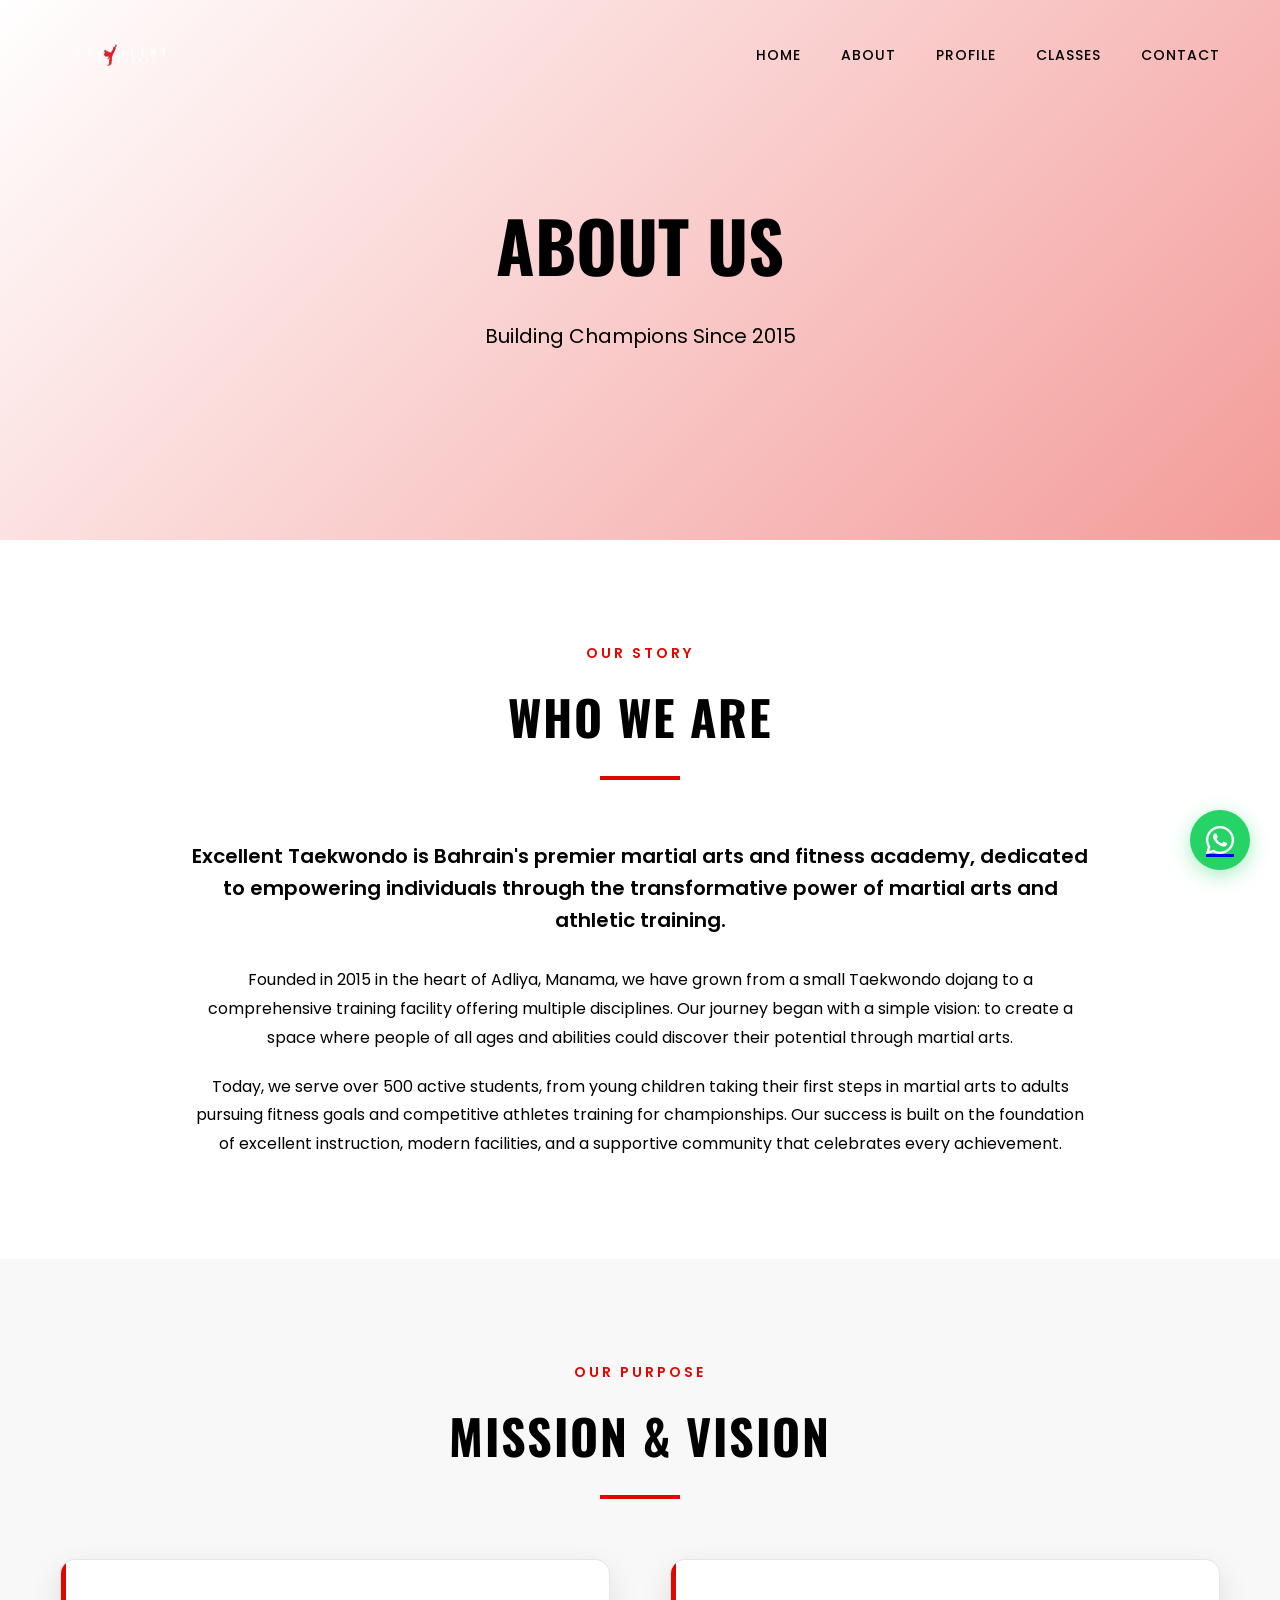
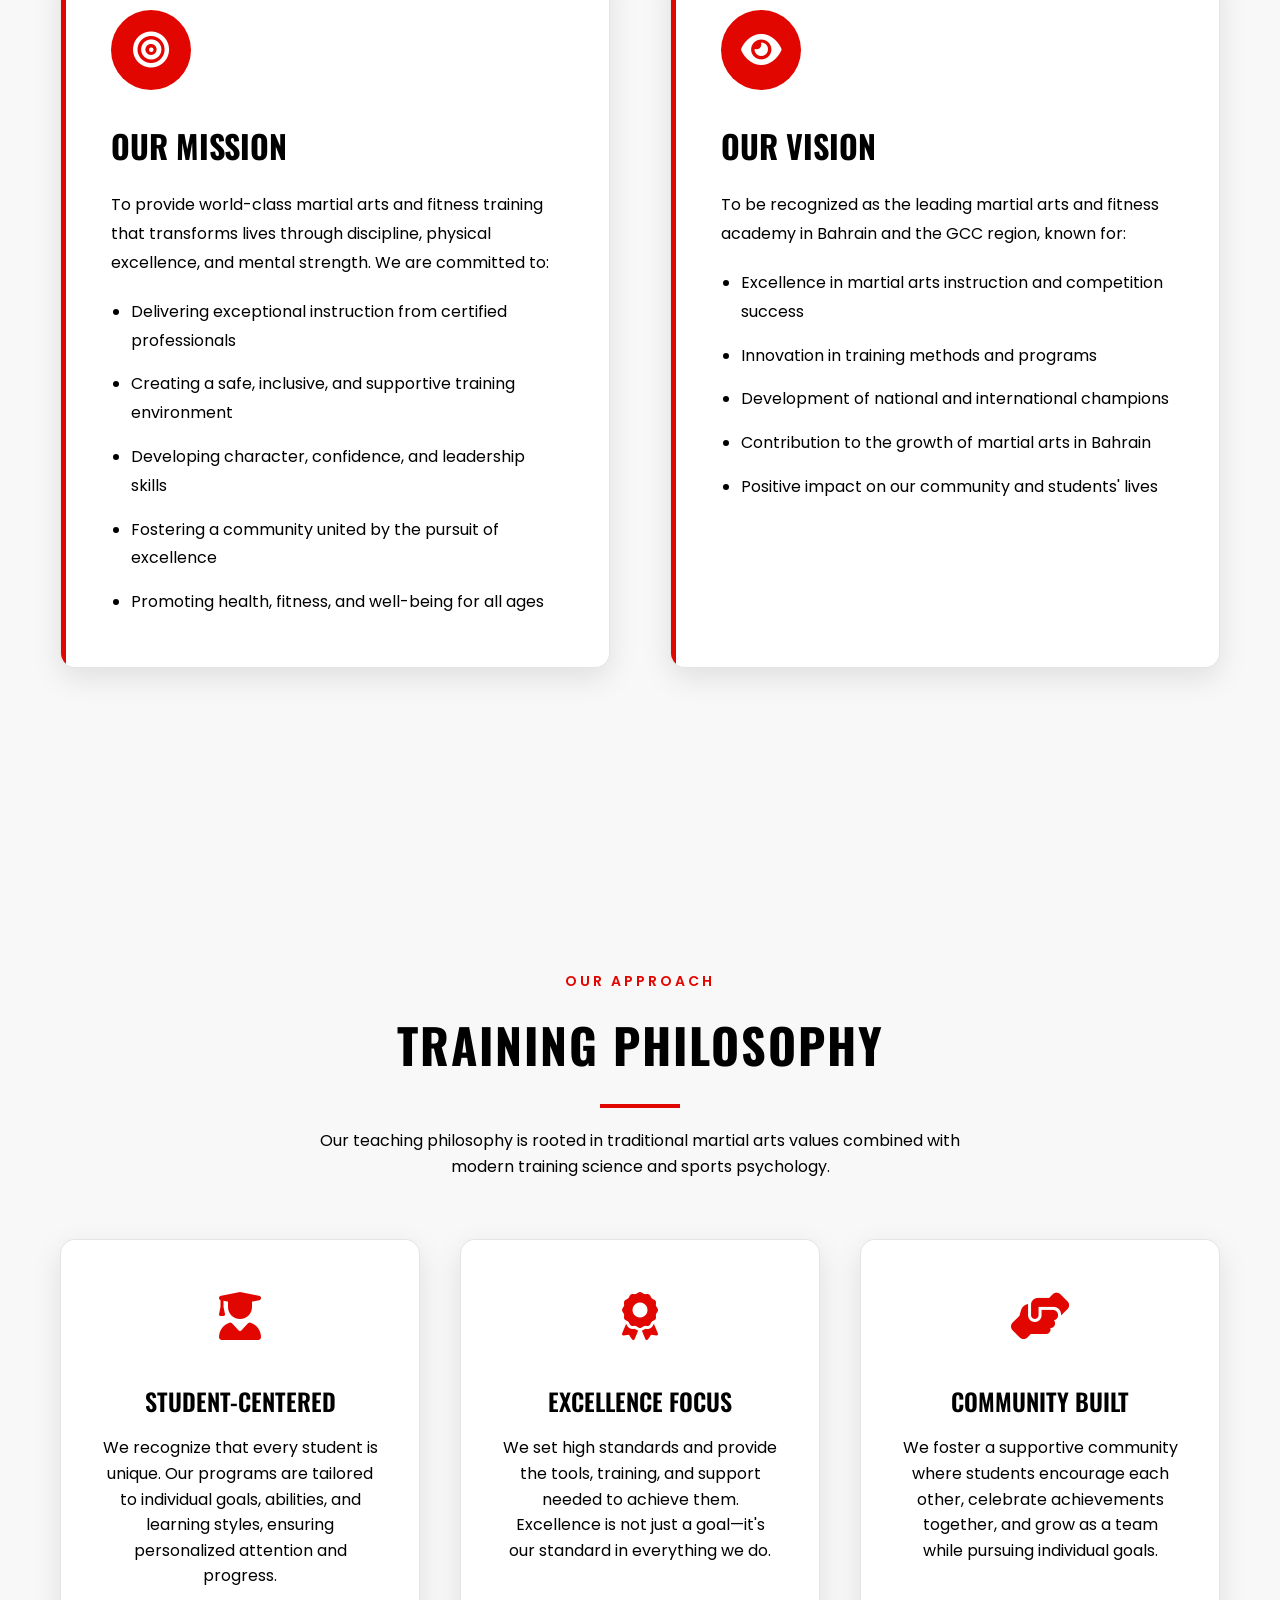
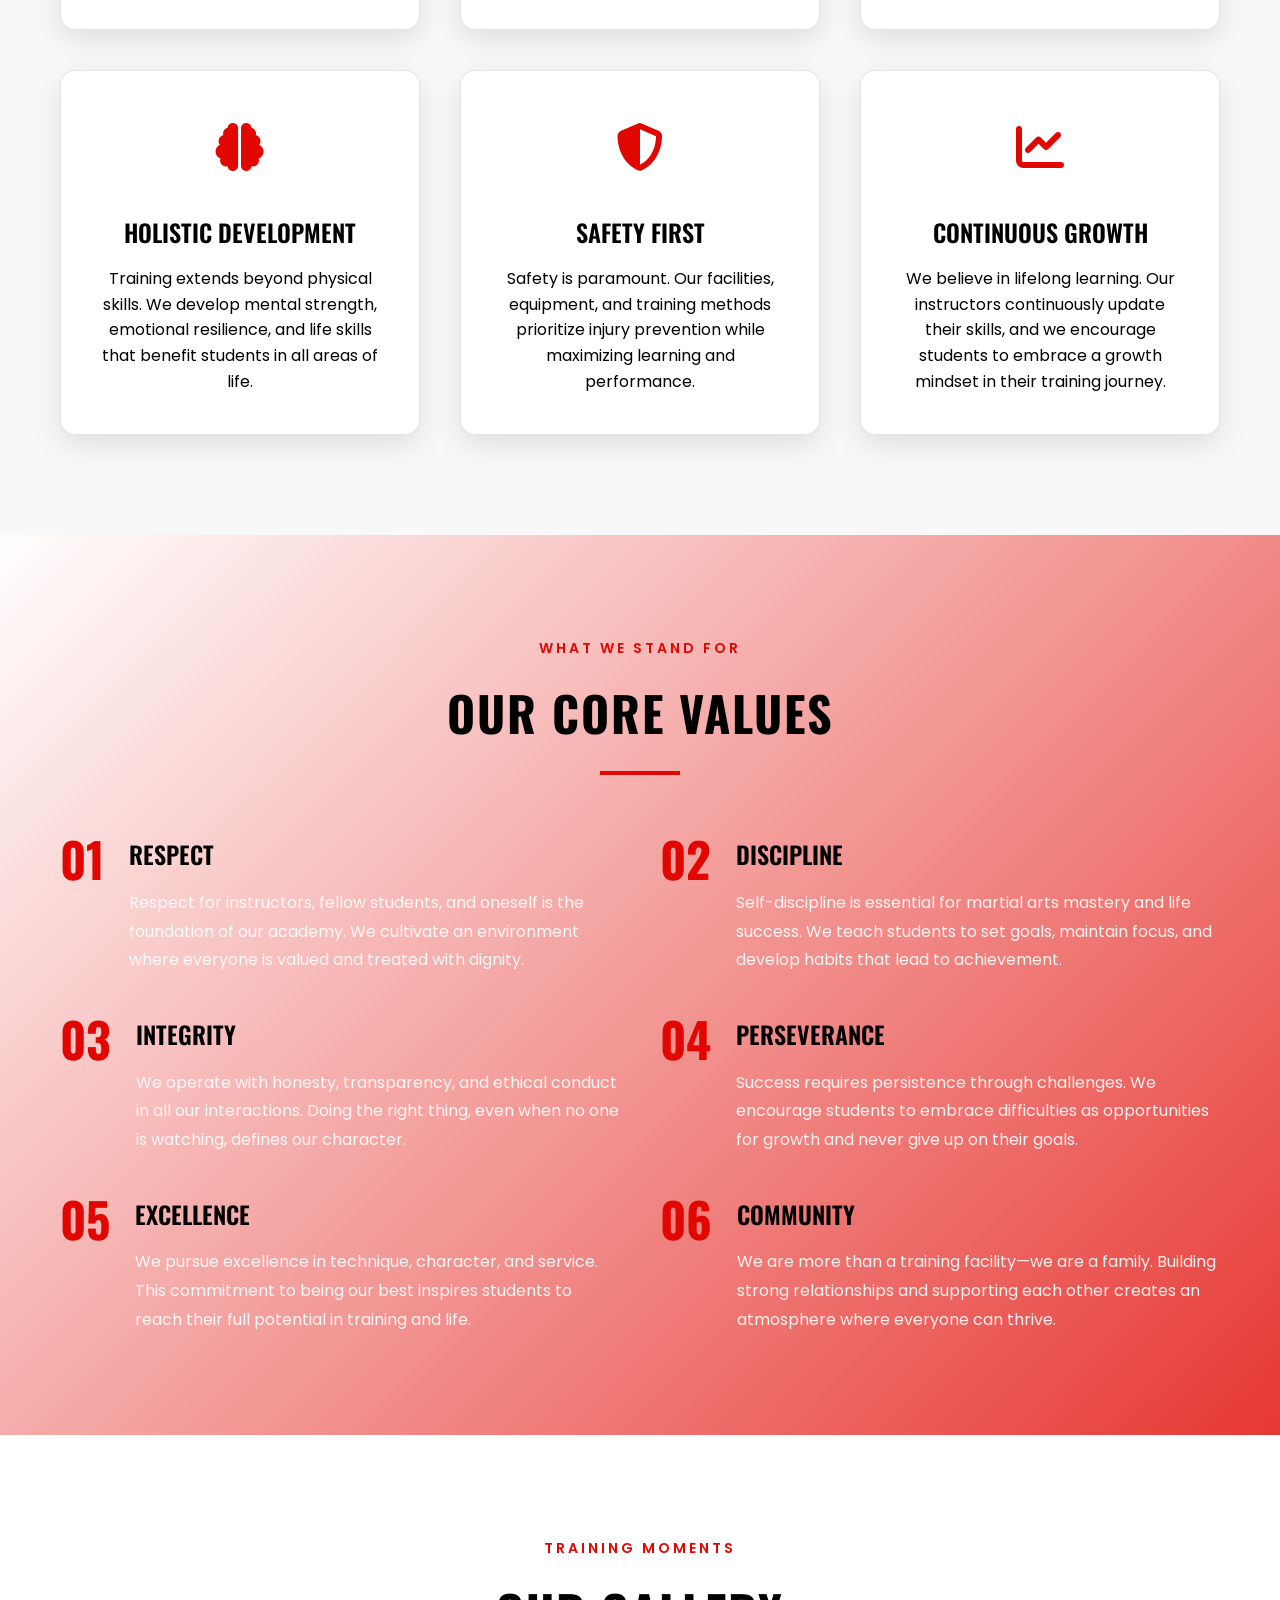
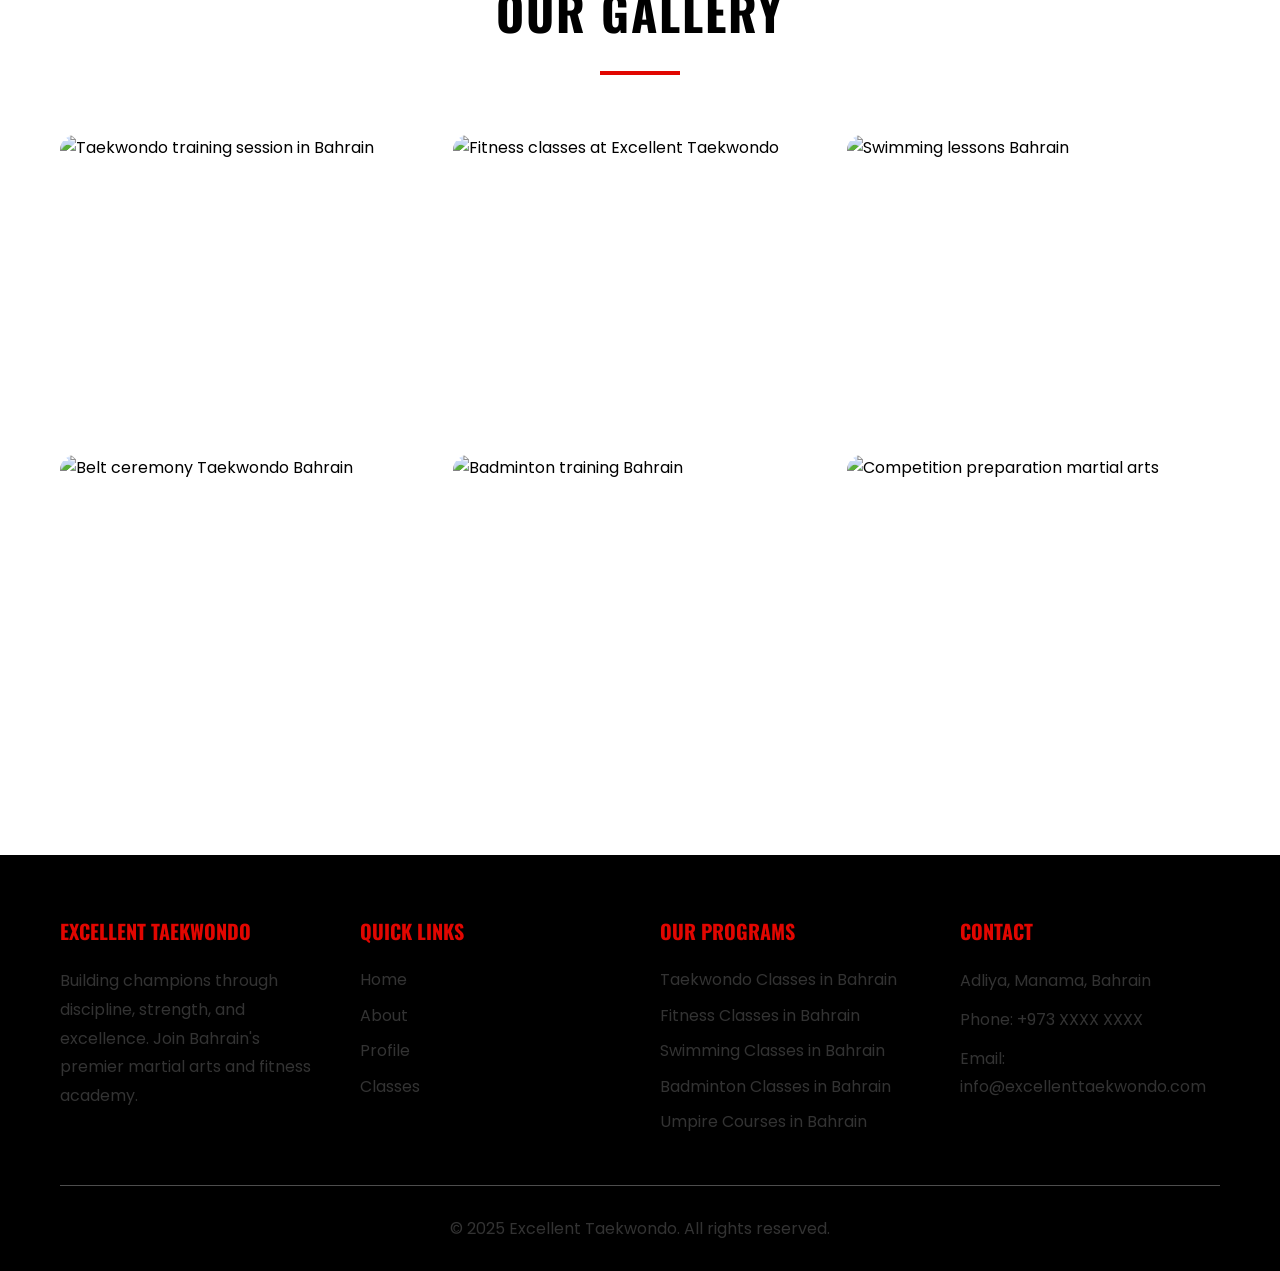
==== about.html @ e2d75761 "first commit" ====
<!DOCTYPE html>
<html lang="en">
<head>
    <meta charset="UTF-8">
    <meta name="viewport" content="width=device-width, initial-scale=1.0">
    <meta name="description" content="Learn about Excellent Taekwondo - Bahrain's premier martial arts academy. Discover our mission, vision, and commitment to excellence in Adliya, Manama.">
    <meta name="keywords" content="Martial arts academy Bahrain, Taekwondo school Manama, fitness center Adliya, about us">
    
    <!-- Open Graph Meta Tags -->
    <meta property="og:title" content="About Us - Excellent Taekwondo Bahrain">
    <meta property="og:description" content="Discover our mission to build champions through discipline, strength, and excellence">
    <meta property="og:type" content="website">
    <meta property="og:url" content="https://excellenttaekwondo.com/about.html">
    
    <!-- Twitter Card Meta Tags -->
    <meta name="twitter:card" content="summary_large_image">
    <meta name="twitter:title" content="About Excellent Taekwondo">
    <meta name="twitter:description" content="Bahrain's premier martial arts and fitness academy">
    
    <title>About Us - Excellent Taekwondo Bahrain</title>
    
    <!-- Preload Fonts -->
    <link rel="preconnect" href="https://fonts.googleapis.com">
    <link rel="preconnect" href="https://fonts.gstatic.com" crossorigin>
    <link href="https://fonts.googleapis.com/css2?family=Poppins:wght@300;400;600;700;900&family=Oswald:wght@400;500;600;700&display=swap" rel="stylesheet">
    
    <!-- Font Awesome -->
    <link rel="stylesheet" href="https://cdnjs.cloudflare.com/ajax/libs/font-awesome/6.4.0/css/all.min.css">
    
    <!-- Main Stylesheet -->
    <link rel="stylesheet" href="styles.css">
    <style>
        /* Additional styles for About page */
        .about-hero {
            background: linear-gradient(135deg, rgba(255, 255, 255, 0.8), rgba(225, 6, 0, 0.4)),
                        url('images/about-bg.jpg') center/cover no-repeat fixed;
            height: 60vh;
            display: flex;
            align-items: center;
            justify-content: center;
            text-align: center;
            color: #000000;
        }
        
        .about-hero h1 {
            font-family: 'Oswald', sans-serif;
            font-size: clamp(40px, 6vw, 70px);
            font-weight: 700;
            text-transform: uppercase;
            margin-bottom: 20px;
        }
        
        .mission-vision-section {
            display: grid;
            grid-template-columns: 1fr 1fr;
            gap: 60px;
            margin-bottom: 100px;
        }
        
        .mission-box, .vision-box {
            background: #FFFFFF;
            padding: 50px;
            border-radius: 15px;
            box-shadow: var(--shadow);
            position: relative;
            overflow: hidden;
            transition: var(--transition);
            border: 1px solid rgba(0, 0, 0, 0.1);
        }
        
        .mission-box::before, .vision-box::before {
            content: '';
            position: absolute;
            top: 0;
            left: 0;
            width: 5px;
            height: 100%;
            background: var(--primary-color);
        }
        
        .mission-box:hover, .vision-box:hover {
            transform: translateY(-10px);
            box-shadow: var(--shadow-hover);
        }
        
        .box-icon {
            width: 80px;
            height: 80px;
            background: var(--primary-color);
            border-radius: 50%;
            display: flex;
            align-items: center;
            justify-content: center;
            margin-bottom: 30px;
        }
        
        .box-icon i {
            font-size: 36px;
            color: #FFFFFF;
        }
        
        .box-title {
            font-family: 'Oswald', sans-serif;
            font-size: 32px;
            font-weight: 700;
            color: #000000;
            margin-bottom: 20px;
            text-transform: uppercase;
        }
        
        .box-content {
            color: #000000;
            line-height: 1.8;
            font-size: 16px;
        }
        
        .philosophy-section {
            background: #F8F8F8;
            padding: 100px 0;
        }
        
        .philosophy-grid {
            display: grid;
            grid-template-columns: repeat(3, 1fr);
            gap: 40px;
            margin-top: 60px;
        }
        
        .philosophy-card {
            background: #FFFFFF;
            padding: 40px;
            border-radius: 15px;
            text-align: center;
            box-shadow: var(--shadow);
            transition: var(--transition);
            position: relative;
            overflow: hidden;
            border: 1px solid rgba(0, 0, 0, 0.1);
        }
        
        .philosophy-card::before {
            content: '';
            position: absolute;
            top: 0;
            left: 0;
            width: 100%;
            height: 0;
            background: var(--primary-color);
            transition: height 0.5s ease;
            z-index: 0;
        }
        
        .philosophy-card:hover::before {
            height: 100%;
        }
        
        .philosophy-card:hover {
            transform: translateY(-10px);
        }
        
        .philosophy-icon {
            font-size: 48px;
            color: var(--primary-color);
            margin-bottom: 25px;
            position: relative;
            z-index: 1;
            transition: var(--transition);
        }
        
        .philosophy-card:hover .philosophy-icon {
            color: #FFFFFF;
        }
        
        .philosophy-title {
            font-family: 'Oswald', sans-serif;
            font-size: 24px;
            font-weight: 600;
            color: #000000;
            margin-bottom: 15px;
            text-transform: uppercase;
            position: relative;
            z-index: 1;
            transition: var(--transition);
        }
        
        .philosophy-text {
            color: #000000;
            line-height: 1.6;
            position: relative;
            z-index: 1;
            transition: var(--transition);
        }
        
        .philosophy-card:hover .philosophy-title,
        .philosophy-card:hover .philosophy-text {
            color: #FFFFFF;
        }
        
        .gallery-section {
            padding: 100px 0;
            background: #FFFFFF;
        }
        
        .gallery-grid {
            display: grid;
            grid-template-columns: repeat(auto-fit, minmax(300px, 1fr));
            gap: 20px;
            margin-top: 60px;
        }
        
        .gallery-item {
            position: relative;
            height: 300px;
            border-radius: 15px;
            overflow: hidden;
            cursor: pointer;
        }
        
        .gallery-item img {
            width: 100%;
            height: 100%;
            object-fit: cover;
            transition: transform 0.5s ease;
        }
        
        .gallery-item:hover img {
            transform: scale(1.2);
        }
        
        .gallery-overlay {
            position: absolute;
            top: 0;
            left: 0;
            width: 100%;
            height: 100%;
            background: linear-gradient(180deg, transparent 0%, rgba(0, 0, 0, 0.8) 100%);
            display: flex;
            align-items: flex-end;
            padding: 30px;
            opacity: 0;
            transition: opacity 0.5s ease;
        }
        
        .gallery-item:hover .gallery-overlay {
            opacity: 1;
        }
        
        .gallery-title {
            font-family: 'Oswald', sans-serif;
            font-size: 20px;
            font-weight: 600;
            color: #FFFFFF;
            text-transform: uppercase;
        }
        
        .values-section {
            background: linear-gradient(135deg, rgba(255, 255, 255, 0.9), rgba(225, 6, 0, 0.8)),
                        url('images/values-bg.jpg') center/cover no-repeat fixed;
            padding: 100px 0;
            color: #000000;
        }
        
        .values-grid {
            display: grid;
            grid-template-columns: repeat(2, 1fr);
            gap: 40px;
            margin-top: 60px;
        }
        
        .value-item {
            display: flex;
            gap: 25px;
            align-items: flex-start;
        }
        
        .value-number {
            font-family: 'Oswald', sans-serif;
            font-size: 48px;
            font-weight: 700;
            color: var(--primary-color);
            line-height: 1;
        }
        
        .value-content h3 {
            font-family: 'Oswald', sans-serif;
            font-size: 24px;
            font-weight: 600;
            margin-bottom: 15px;
            text-transform: uppercase;
        }
        
        .value-content p {
            line-height: 1.8;
            color: rgba(255, 255, 255, 0.9);
        }
        
        @media (max-width: 768px) {
            .mission-vision-section {
                grid-template-columns: 1fr;
                gap: 40px;
            }
            
            .philosophy-grid {
                grid-template-columns: 1fr;
                gap: 30px;
            }
            
            .values-grid {
                grid-template-columns: 1fr;
                gap: 30px;
            }
            
            .gallery-grid {
                grid-template-columns: 1fr;
            }
        }
    </style>
</head>
<body>
    <!-- Scroll Progress Bar -->
    <div id="scroll-progress"></div>
    
    <!-- Navigation -->
    <nav id="navbar" class="navbar">
        <div class="container">
            <div class="nav-wrapper">
                <div class="logo">
                    <img src="excellent_black_page-0001-removebg-preview.png" alt="Excellent Taekwondo Logo" class="logo-img">
                </div>
                <div class="nav-toggle" id="navToggle">
                    <span></span>
                    <span></span>
                    <span></span>
                </div>
                <ul class="nav-menu" id="navMenu">
                    <li><a href="index.html" class="nav-link">Home</a></li>
                    <li><a href="about.html" class="nav-link active">About</a></li>
                    <li><a href="profile.html" class="nav-link">Profile</a></li>
                    <li><a href="classes.html" class="nav-link">Classes</a></li>
                    <li><a href="index.html#contact" class="nav-link">Contact</a></li>
                </ul>
            </div>
        </div>
    </nav>
    
    <!-- About Hero -->
    <section class="about-hero">
        <div class="container">
            <div class="animate-fadeInUp">
                <h1>ABOUT US</h1>
                <p style="font-size: 20px; color: #000000;">Building Champions Since 2015</p>
            </div>
        </div>
    </section>
    
    <!-- Story Section -->
    <section style="padding: 100px 0; background: #FFFFFF;">
        <div class="container">
            <div class="section-header animate-on-scroll">
                <span class="section-tag">OUR STORY</span>
                <h2 class="section-title">WHO WE ARE</h2>
                <div class="title-underline"></div>
            </div>
            
            <div style="max-width: 900px; margin: 0 auto; text-align: center;">
                <p class="lead animate-on-scroll" style="margin-bottom: 30px;">
                    Excellent Taekwondo is Bahrain's premier martial arts and fitness academy, 
                    dedicated to empowering individuals through the transformative power of martial arts 
                    and athletic training.
                </p>
                <p class="animate-on-scroll" style="color: #000000; line-height: 1.8; margin-bottom: 20px;">
                    Founded in 2015 in the heart of Adliya, Manama, we have grown from a small 
                    Taekwondo dojang to a comprehensive training facility offering multiple disciplines. 
                    Our journey began with a simple vision: to create a space where people of all ages 
                    and abilities could discover their potential through martial arts.
                </p>
                <p class="animate-on-scroll" style="color: #000000; line-height: 1.8;">
                    Today, we serve over 500 active students, from young children taking their first 
                    steps in martial arts to adults pursuing fitness goals and competitive athletes 
                    training for championships. Our success is built on the foundation of excellent 
                    instruction, modern facilities, and a supportive community that celebrates every achievement.
                </p>
            </div>
        </div>
    </section>
    
    <!-- Mission & Vision -->
    <section style="padding: 100px 0; background: #F8F8F8;">
        <div class="container">
            <div class="section-header animate-on-scroll">
                <span class="section-tag">OUR PURPOSE</span>
                <h2 class="section-title">MISSION & VISION</h2>
                <div class="title-underline"></div>
            </div>
            
            <div class="mission-vision-section">
                <div class="mission-box animate-on-scroll">
                    <div class="box-icon">
                        <i class="fas fa-bullseye"></i>
                    </div>
                    <h3 class="box-title">Our Mission</h3>
                    <div class="box-content">
                        <p>
                            To provide world-class martial arts and fitness training that transforms lives 
                            through discipline, physical excellence, and mental strength. We are committed to:
                        </p>
                        <ul style="margin-top: 20px; padding-left: 20px;">
                            <li style="margin-bottom: 15px;">Delivering exceptional instruction from certified professionals</li>
                            <li style="margin-bottom: 15px;">Creating a safe, inclusive, and supportive training environment</li>
                            <li style="margin-bottom: 15px;">Developing character, confidence, and leadership skills</li>
                            <li style="margin-bottom: 15px;">Fostering a community united by the pursuit of excellence</li>
                            <li>Promoting health, fitness, and well-being for all ages</li>
                        </ul>
                    </div>
                </div>
                
                <div class="vision-box animate-on-scroll">
                    <div class="box-icon">
                        <i class="fas fa-eye"></i>
                    </div>
                    <h3 class="box-title">Our Vision</h3>
                    <div class="box-content">
                        <p>
                            To be recognized as the leading martial arts and fitness academy in Bahrain and 
                            the GCC region, known for:
                        </p>
                        <ul style="margin-top: 20px; padding-left: 20px;">
                            <li style="margin-bottom: 15px;">Excellence in martial arts instruction and competition success</li>
                            <li style="margin-bottom: 15px;">Innovation in training methods and programs</li>
                            <li style="margin-bottom: 15px;">Development of national and international champions</li>
                            <li style="margin-bottom: 15px;">Contribution to the growth of martial arts in Bahrain</li>
                            <li>Positive impact on our community and students' lives</li>
                        </ul>
                    </div>
                </div>
            </div>
        </div>
    </section>
    
    <!-- Philosophy Section -->
    <section class="philosophy-section">
        <div class="container">
            <div class="section-header animate-on-scroll">
                <span class="section-tag">OUR APPROACH</span>
                <h2 class="section-title">TRAINING PHILOSOPHY</h2>
                <div class="title-underline"></div>
                <p style="max-width: 700px; margin: 20px auto 0; color: #000000;">
                    Our teaching philosophy is rooted in traditional martial arts values 
                    combined with modern training science and sports psychology.
                </p>
            </div>
            
            <div class="philosophy-grid">
                <div class="philosophy-card animate-on-scroll">
                    <div class="philosophy-icon">
                        <i class="fas fa-user-graduate"></i>
                    </div>
                    <h3 class="philosophy-title">Student-Centered</h3>
                    <p class="philosophy-text">
                        We recognize that every student is unique. Our programs are tailored to individual 
                        goals, abilities, and learning styles, ensuring personalized attention and progress.
                    </p>
                </div>
                
                <div class="philosophy-card animate-on-scroll">
                    <div class="philosophy-icon">
                        <i class="fas fa-award"></i>
                    </div>
                    <h3 class="philosophy-title">Excellence Focus</h3>
                    <p class="philosophy-text">
                        We set high standards and provide the tools, training, and support needed to achieve 
                        them. Excellence is not just a goal—it's our standard in everything we do.
                    </p>
                </div>
                
                <div class="philosophy-card animate-on-scroll">
                    <div class="philosophy-icon">
                        <i class="fas fa-hands-helping"></i>
                    </div>
                    <h3 class="philosophy-title">Community Built</h3>
                    <p class="philosophy-text">
                        We foster a supportive community where students encourage each other, celebrate 
                        achievements together, and grow as a team while pursuing individual goals.
                    </p>
                </div>
                
                <div class="philosophy-card animate-on-scroll">
                    <div class="philosophy-icon">
                        <i class="fas fa-brain"></i>
                    </div>
                    <h3 class="philosophy-title">Holistic Development</h3>
                    <p class="philosophy-text">
                        Training extends beyond physical skills. We develop mental strength, emotional 
                        resilience, and life skills that benefit students in all areas of life.
                    </p>
                </div>
                
                <div class="philosophy-card animate-on-scroll">
                    <div class="philosophy-icon">
                        <i class="fas fa-shield-alt"></i>
                    </div>
                    <h3 class="philosophy-title">Safety First</h3>
                    <p class="philosophy-text">
                        Safety is paramount. Our facilities, equipment, and training methods prioritize 
                        injury prevention while maximizing learning and performance.
                    </p>
                </div>
                
                <div class="philosophy-card animate-on-scroll">
                    <div class="philosophy-icon">
                        <i class="fas fa-chart-line"></i>
                    </div>
                    <h3 class="philosophy-title">Continuous Growth</h3>
                    <p class="philosophy-text">
                        We believe in lifelong learning. Our instructors continuously update their skills, 
                        and we encourage students to embrace a growth mindset in their training journey.
                    </p>
                </div>
            </div>
        </div>
    </section>
    
    <!-- Core Values Section -->
    <section class="values-section">
        <div class="container">
            <div class="section-header animate-on-scroll">
                <span class="section-tag" style="color: var(--primary-color);">WHAT WE STAND FOR</span>
                <h2 class="section-title" style="color: #000000;">OUR CORE VALUES</h2>
                <div class="title-underline"></div>
            </div>
            
            <div class="values-grid">
                <div class="value-item animate-on-scroll">
                    <div class="value-number">01</div>
                    <div class="value-content">
                        <h3>Respect</h3>
                        <p>
                            Respect for instructors, fellow students, and oneself is the foundation of our 
                            academy. We cultivate an environment where everyone is valued and treated with dignity.
                        </p>
                    </div>
                </div>
                
                <div class="value-item animate-on-scroll">
                    <div class="value-number">02</div>
                    <div class="value-content">
                        <h3>Discipline</h3>
                        <p>
                            Self-discipline is essential for martial arts mastery and life success. We teach 
                            students to set goals, maintain focus, and develop habits that lead to achievement.
                        </p>
                    </div>
                </div>
                
                <div class="value-item animate-on-scroll">
                    <div class="value-number">03</div>
                    <div class="value-content">
                        <h3>Integrity</h3>
                        <p>
                            We operate with honesty, transparency, and ethical conduct in all our interactions. 
                            Doing the right thing, even when no one is watching, defines our character.
                        </p>
                    </div>
                </div>
                
                <div class="value-item animate-on-scroll">
                    <div class="value-number">04</div>
                    <div class="value-content">
                        <h3>Perseverance</h3>
                        <p>
                            Success requires persistence through challenges. We encourage students to embrace 
                            difficulties as opportunities for growth and never give up on their goals.
                        </p>
                    </div>
                </div>
                
                <div class="value-item animate-on-scroll">
                    <div class="value-number">05</div>
                    <div class="value-content">
                        <h3>Excellence</h3>
                        <p>
                            We pursue excellence in technique, character, and service. This commitment to being 
                            our best inspires students to reach their full potential in training and life.
                        </p>
                    </div>
                </div>
                
                <div class="value-item animate-on-scroll">
                    <div class="value-number">06</div>
                    <div class="value-content">
                        <h3>Community</h3>
                        <p>
                            We are more than a training facility—we are a family. Building strong relationships 
                            and supporting each other creates an atmosphere where everyone can thrive.
                        </p>
                    </div>
                </div>
            </div>
        </div>
    </section>
    
    <!-- Gallery Section -->
    <section class="gallery-section">
        <div class="container">
            <div class="section-header animate-on-scroll">
                <span class="section-tag">TRAINING MOMENTS</span>
                <h2 class="section-title">OUR GALLERY</h2>
                <div class="title-underline"></div>
            </div>
            
            <div class="gallery-grid">
                <div class="gallery-item animate-on-scroll">
                    <img src="images/gallery-1.jpg" alt="Taekwondo training session in Bahrain" loading="lazy">
                    <div class="gallery-overlay">
                        <h4 class="gallery-title">Taekwondo Training</h4>
                    </div>
                </div>
                
                <div class="gallery-item animate-on-scroll">
                    <img src="images/gallery-2.jpg" alt="Fitness classes at Excellent Taekwondo" loading="lazy">
                    <div class="gallery-overlay">
                        <h4 class="gallery-title">Fitness Sessions</h4>
                    </div>
                </div>
                
                <div class="gallery-item animate-on-scroll">
                    <img src="images/gallery-3.jpg" alt="Swimming lessons Bahrain" loading="lazy">
                    <div class="gallery-overlay">
                        <h4 class="gallery-title">Swimming Lessons</h4>
                    </div>
                </div>
                
                <div class="gallery-item animate-on-scroll">
                    <img src="images/gallery-4.jpg" alt="Belt ceremony Taekwondo Bahrain" loading="lazy">
                    <div class="gallery-overlay">
                        <h4 class="gallery-title">Belt Ceremonies</h4>
                    </div>
                </div>
                
                <div class="gallery-item animate-on-scroll">
                    <img src="images/gallery-5.jpg" alt="Badminton training Bahrain" loading="lazy">
                    <div class="gallery-overlay">
                        <h4 class="gallery-title">Badminton Training</h4>
                    </div>
                </div>
                
                <div class="gallery-item animate-on-scroll">
                    <img src="images/gallery-6.jpg" alt="Competition preparation martial arts" loading="lazy">
                    <div class="gallery-overlay">
                        <h4 class="gallery-title">Competition Prep</h4>
                    </div>
                </div>
            </div>
        </div>
    </section>
    
    <!-- Footer -->
    <footer class="footer">
        <div class="container">
            <div class="footer-content">
                <div class="footer-col">
                    <h4>Excellent Taekwondo</h4>
                    <p>Building champions through discipline, strength, and excellence. Join Bahrain's premier martial arts and fitness academy.</p>
                </div>
                <div class="footer-col">
                    <h4>Quick Links</h4>
                    <ul>
                        <li><a href="index.html">Home</a></li>
                        <li><a href="about.html">About</a></li>
                        <li><a href="profile.html">Profile</a></li>
                        <li><a href="classes.html">Classes</a></li>
                    </ul>
                </div>
                <div class="footer-col">
                    <h4>Our Programs</h4>
                    <ul>
                        <li><a href="classes.html#taekwondo">Taekwondo Classes in Bahrain</a></li>
                        <li><a href="classes.html#fitness">Fitness Classes in Bahrain</a></li>
                        <li><a href="classes.html#swimming">Swimming Classes in Bahrain</a></li>
                        <li><a href="classes.html#badminton">Badminton Classes in Bahrain</a></li>
                        <li><a href="classes.html#umpire">Umpire Courses in Bahrain</a></li>
                    </ul>
                </div>
                <div class="footer-col">
                    <h4>Contact</h4>
                    <p>Adliya, Manama, Bahrain</p>
                    <p>Phone: +973 XXXX XXXX</p>
                    <p>Email: info@excellenttaekwondo.com</p>
                </div>
            </div>
            <div class="footer-bottom">
                <p>&copy; 2025 Excellent Taekwondo. All rights reserved.</p>
            </div>
        </div>
    </footer>
    
    <!-- Floating WhatsApp Button -->
    <a href="https://wa.me/973XXXXXXXX" class="whatsapp-float" target="_blank" rel="noopener" aria-label="Contact us on WhatsApp">
        <i class="fab fa-whatsapp"></i>
    </a>
    
    <!-- Main JavaScript -->
    <script src="script.js"></script>
</body>
</html>
---- styles.css ----
/* ===================================
   Global Styles & Variables
   =================================== */
:root {
    --primary-color: #E10600;
    --secondary-color: #000000;
    --white: #000000;
    --gray-light: #F5F5F5;
    --gray-dark: #333333;
    --dark-bg: #FFFFFF;
    --dark-section: #F8F8F8;
    --dark-card: #FFFFFF;
    --text-light: #000000;
    --text-muted: #333333;
    --transition: all 0.3s ease;
    --shadow: 0 10px 30px rgba(0, 0, 0, 0.1);
    --shadow-hover: 0 15px 40px rgba(225, 6, 0, 0.2);
}

* {
    margin: 0;
    padding: 0;
    box-sizing: border-box;
}

html {
    scroll-behavior: smooth;
}

body {
    font-family: 'Poppins', sans-serif;
    line-height: 1.6;
    color: #000000;
    background: #FFFFFF;
    overflow-x: hidden;
}

.container {
    max-width: 1200px;
    margin: 0 auto;
    padding: 0 20px;
}

img {
    max-width: 100%;
    height: auto;
    display: block;
}

/* ===================================
   Scroll Progress Bar
   =================================== */
#scroll-progress {
    position: fixed;
    top: 0;
    left: 0;
    width: 0%;
    height: 4px;
    background: linear-gradient(90deg, var(--primary-color), #FF4444);
    z-index: 9999;
    transition: width 0.1s ease;
}

/* ===================================
   Navigation Bar
   =================================== */
.navbar {
    position: fixed;
    top: 0;
    left: 0;
    width: 100%;
    background: transparent;
    padding: 20px 0;
    z-index: 1000;
    transition: var(--transition);
}

.navbar.scrolled {
    background: rgba(255, 255, 255, 0.95);
    padding: 15px 0;
    box-shadow: 0 2px 20px rgba(0, 0, 0, 0.1);
}

.nav-wrapper {
    display: flex;
    justify-content: space-between;
    align-items: center;
}

.logo {
    display: flex;
    align-items: center;
}

.logo-img {
    height: 70px;
    width: auto;
    max-width: 350px;
    object-fit: contain;
    transition: var(--transition);
    display: block;
}

.navbar.scrolled .logo-img {
    height: 55px;
}

.logo-img:hover {
    transform: scale(1.05);
    filter: brightness(1.1);
}

/* Backup text logo styles (kept for reference) */
.logo-text {
    font-family: 'Oswald', sans-serif;
    font-size: 28px;
    font-weight: 700;
    color: #000000;
    letter-spacing: 2px;
}

.logo-sub {
    font-family: 'Oswald', sans-serif;
    font-size: 12px;
    font-weight: 400;
    color: var(--primary-color);
    letter-spacing: 3px;
    margin-top: -5px;
}

.nav-toggle {
    display: none;
    flex-direction: column;
    cursor: pointer;
    z-index: 1001;
}

.nav-toggle span {
    width: 25px;
    height: 3px;
    background: #000000;
    margin: 3px 0;
    transition: var(--transition);
}

.nav-menu {
    display: flex;
    list-style: none;
    gap: 40px;
}

.nav-link {
    color: #000000;
    text-decoration: none;
    font-weight: 500;
    font-size: 14px;
    letter-spacing: 1px;
    text-transform: uppercase;
    position: relative;
    padding: 5px 0;
    transition: var(--transition);
}

.nav-link::after {
    content: '';
    position: absolute;
    bottom: 0;
    left: 0;
    width: 0;
    height: 2px;
    background: var(--primary-color);
    transition: width 0.3s ease;
}

.nav-link:hover::after,
.nav-link.active::after {
    width: 100%;
}

.nav-link:hover,
.nav-link.active {
    color: var(--primary-color);
}

/* ===================================
   Hero Section
   =================================== */
.hero {
    position: relative;
    height: 100vh;
    background: linear-gradient(135deg, rgba(0, 0, 0, 0.7), rgba(225, 6, 0, 0.3)),
                url('images/pexels-rdne-7045750.jpg') center/cover no-repeat;
    display: flex;
    align-items: center;
    justify-content: center;
    overflow: hidden;
}

.hero-overlay {
    position: absolute;
    top: 0;
    left: 0;
    width: 100%;
    height: 100%;
    background: radial-gradient(circle at center, transparent 0%, rgba(0, 0, 0, 0.5) 100%);
}

.hero-content {
    position: relative;
    z-index: 2;
    text-align: center;
    color: #000000;
}

.hero-title {
    font-family: 'Oswald', sans-serif;
    font-size: clamp(40px, 8vw, 90px);
    font-weight: 900;
    line-height: 1.1;
    margin-bottom: 30px;
    text-transform: uppercase;
    letter-spacing: 3px;
}

.title-line {
    display: block;
    animation: fadeInUp 1s ease forwards;
    opacity: 0;
}

.title-line:nth-child(1) {
    animation-delay: 0.2s;
}

.title-line:nth-child(2) {
    animation-delay: 0.4s;
    color: var(--primary-color);
}

.title-line:nth-child(3) {
    animation-delay: 0.6s;
}

.hero-subtitle {
    font-size: clamp(16px, 2vw, 20px);
    font-weight: 300;
    margin-bottom: 40px;
    animation: fadeInUp 1s ease forwards;
    animation-delay: 0.8s;
    opacity: 0;
}

.hero-buttons {
    display: flex;
    gap: 20px;
    justify-content: center;
    flex-wrap: wrap;
    animation: fadeInUp 1s ease forwards;
    animation-delay: 1s;
    opacity: 0;
    margin-bottom: 120px;
}

/* ===================================
   Buttons
   =================================== */
.btn {
    display: inline-block;
    padding: 15px 40px;
    font-family: 'Oswald', sans-serif;
    font-size: 16px;
    font-weight: 600;
    text-decoration: none;
    text-transform: uppercase;
    letter-spacing: 2px;
    border: 2px solid transparent;
    cursor: pointer;
    transition: var(--transition);
    position: relative;
    overflow: hidden;
}

.btn::before {
    content: '';
    position: absolute;
    top: 0;
    left: -100%;
    width: 100%;
    height: 100%;
    background: rgba(255, 255, 255, 0.1);
    transition: left 0.5s ease;
}

.btn:hover::before {
    left: 100%;
}

.btn-primary {
    background: var(--primary-color);
    color: #FFFFFF;
    border-color: var(--primary-color);
}

.btn-primary:hover {
    background: #B30500;
    border-color: #B30500;
    box-shadow: 0 0 20px rgba(225, 6, 0, 0.5);
    transform: translateY(-2px);
}

.btn-outline {
    background: transparent;
    color: #000000;
    border-color: #000000;
}

.btn-outline:hover {
    background: #000000;
    color: #FFFFFF;
}

/* ===================================
   Scroll Indicator
   =================================== */
.scroll-indicator {
    position: absolute;
    bottom: 20px;
    left: 50%;
    transform: translateX(-50%);
    text-align: center;
    color: #000000;
    animation: bounce 2s infinite;
    z-index: 10;
}

.mouse {
    width: 25px;
    height: 40px;
    border: 2px solid #000000;
    border-radius: 20px;
    margin: 0 auto 10px;
    position: relative;
}

.wheel {
    width: 4px;
    height: 8px;
    background: var(--primary-color);
    border-radius: 2px;
    position: absolute;
    top: 8px;
    left: 50%;
    transform: translateX(-50%);
    animation: scroll 1.5s infinite;
}

@keyframes scroll {
    0% { top: 8px; opacity: 1; }
    100% { top: 24px; opacity: 0; }
}

@keyframes bounce {
    0%, 100% { transform: translateX(-50%) translateY(0); }
    50% { transform: translateX(-50%) translateY(-10px); }
}

.scroll-indicator p {
    font-size: 12px;
    text-transform: uppercase;
    letter-spacing: 2px;
}

/* ===================================
   Section Styling
   =================================== */
section {
    padding: 100px 0;
    position: relative;
    z-index: 1;
}

.section-header {
    text-align: center;
    margin-bottom: 60px;
}

.section-tag {
    display: inline-block;
    font-size: 14px;
    font-weight: 600;
    color: var(--primary-color);
    letter-spacing: 3px;
    margin-bottom: 15px;
}

.section-title {
    font-family: 'Oswald', sans-serif;
    font-size: clamp(32px, 5vw, 48px);
    font-weight: 700;
    color: #000000;
    text-transform: uppercase;
    letter-spacing: 2px;
    margin-bottom: 20px;
}

.title-underline {
    width: 80px;
    height: 4px;
    background: var(--primary-color);
    margin: 0 auto;
}

/* ===================================
   Welcome Section
   =================================== */
.welcome-section {
    background: var(--dark-section);
    position: relative;
    z-index: 2;
}

.welcome-content {
    display: grid;
    grid-template-columns: 1fr 1fr;
    gap: 60px;
    align-items: center;
}

.welcome-text {
    padding-right: 20px;
}

.lead {
    font-size: 20px;
    font-weight: 600;
    color: #000000;
    margin-bottom: 20px;
}

.welcome-text p {
    margin-bottom: 20px;
    color: #000000;
    line-height: 1.8;
}

.stats-grid {
    display: grid;
    grid-template-columns: repeat(2, 1fr);
    gap: 30px;
    margin-top: 40px;
}

.stat-item {
    text-align: center;
    padding: 20px;
    background: #FFFFFF;
    border-radius: 10px;
    transition: var(--transition);
    border: 1px solid rgba(225, 6, 0, 0.2);
}

.stat-item:hover {
    transform: translateY(-5px);
    box-shadow: var(--shadow-hover);
    border-color: var(--primary-color);
}

.stat-number {
    font-family: 'Oswald', sans-serif;
    font-size: 48px;
    font-weight: 700;
    color: var(--primary-color);
    line-height: 1;
    margin-bottom: 10px;
}

.stat-label {
    font-size: 14px;
    color: var(--text-muted);
    text-transform: uppercase;
    letter-spacing: 1px;
}

.image-wrapper {
    position: relative;
    border-radius: 15px;
    overflow: hidden;
    box-shadow: var(--shadow);
}

.image-wrapper img {
    width: 100%;
    height: 100%;
    object-fit: cover;
    transition: transform 0.5s ease;
}

.image-wrapper:hover img {
    transform: scale(1.1);
}

.image-overlay {
    position: absolute;
    top: 0;
    left: 0;
    width: 100%;
    height: 100%;
    background: linear-gradient(135deg, rgba(225, 6, 0, 0.3), rgba(0, 0, 0, 0.5));
    opacity: 0;
    transition: opacity 0.5s ease;
}

.image-wrapper:hover .image-overlay {
    opacity: 1;
}

/* ===================================
   Featured Classes Section
   =================================== */
.featured-classes {
    background: var(--dark-bg);
    position: relative;
    z-index: 1;
}

.parallax-section {
    background-attachment: fixed;
    background-position: center;
    background-repeat: no-repeat;
    background-size: cover;
}

.parallax-overlay {
    position: absolute;
    top: 0;
    left: 0;
    width: 100%;
    height: 100%;
    background: rgba(255, 255, 255, 0.95);
    z-index: 0;
    pointer-events: none;
}

.featured-classes .container {
    position: relative;
    z-index: 2;
}

.classes-grid {
    display: grid;
    grid-template-columns: repeat(auto-fit, minmax(320px, 1fr));
    gap: 40px;
    margin-bottom: 50px;
}

.class-card {
    background: #FFFFFF;
    border-radius: 15px;
    overflow: hidden;
    box-shadow: var(--shadow);
    transition: var(--transition);
    cursor: pointer;
    border: 1px solid rgba(0, 0, 0, 0.1);
}

.class-card:hover {
    transform: translateY(-10px);
    box-shadow: var(--shadow-hover);
}

.card-image {
    position: relative;
    height: 250px;
    overflow: hidden;
}

.card-image img {
    width: 100%;
    height: 100%;
    object-fit: cover;
    transition: transform 0.5s ease;
}

.class-card:hover .card-image img {
    transform: scale(1.2);
}

.card-overlay {
    position: absolute;
    top: 0;
    left: 0;
    width: 100%;
    height: 100%;
    background: linear-gradient(180deg, transparent 0%, rgba(0, 0, 0, 0.7) 100%);
}

.card-content {
    padding: 30px;
}

.card-icon {
    width: 60px;
    height: 60px;
    background: var(--primary-color);
    border-radius: 50%;
    display: flex;
    align-items: center;
    justify-content: center;
    margin-bottom: 20px;
    transition: var(--transition);
}

.card-icon i {
    font-size: 28px;
    color: #FFFFFF;
}

.class-card:hover .card-icon {
    transform: rotate(360deg);
    box-shadow: 0 0 20px rgba(225, 6, 0, 0.5);
}

.card-title {
    font-family: 'Oswald', sans-serif;
    font-size: 24px;
    font-weight: 600;
    color: #000000;
    margin-bottom: 15px;
    text-transform: uppercase;
}

.card-description {
    color: #000000;
    margin-bottom: 20px;
    line-height: 1.6;
}

.card-link {
    color: var(--primary-color);
    text-decoration: none;
    font-weight: 600;
    display: inline-flex;
    align-items: center;
    gap: 10px;
    transition: var(--transition);
}

.card-link:hover {
    gap: 15px;
}

.view-all-btn {
    text-align: center;
}

/* ===================================
   Why Choose Us Section
   =================================== */
.why-choose-us {
    background: var(--dark-section);
    position: relative;
    z-index: 2;
}

.features-grid {
    display: grid;
    grid-template-columns: repeat(auto-fit, minmax(250px, 1fr));
    gap: 40px;
}

.feature-item {
    text-align: center;
    padding: 40px 20px;
    background: #FFFFFF;
    border-radius: 15px;
    transition: var(--transition);
    position: relative;
    overflow: hidden;
    border: 1px solid rgba(0, 0, 0, 0.1);
}

.feature-item::before {
    content: '';
    position: absolute;
    top: 0;
    left: 0;
    width: 100%;
    height: 0;
    background: linear-gradient(135deg, var(--primary-color), #FF4444);
    transition: height 0.5s ease;
    z-index: 0;
}

.feature-item:hover::before {
    height: 100%;
}

.feature-item:hover {
    transform: translateY(-10px);
    box-shadow: var(--shadow-hover);
}

.feature-icon {
    width: 80px;
    height: 80px;
    background: var(--primary-color);
    border-radius: 50%;
    display: flex;
    align-items: center;
    justify-content: center;
    margin: 0 auto 20px;
    position: relative;
    z-index: 1;
    transition: var(--transition);
}

.feature-item:hover .feature-icon {
    background: #FFFFFF;
}

.feature-icon i {
    font-size: 36px;
    color: #FFFFFF;
    transition: var(--transition);
}

.feature-item:hover .feature-icon i {
    color: var(--primary-color);
}

.feature-title {
    font-family: 'Oswald', sans-serif;
    font-size: 22px;
    font-weight: 600;
    color: #000000;
    margin-bottom: 15px;
    text-transform: uppercase;
    position: relative;
    z-index: 1;
    transition: var(--transition);
}

.feature-description {
    color: #000000;
    line-height: 1.6;
    position: relative;
    z-index: 1;
    transition: var(--transition);
}

.feature-item:hover .feature-title,
.feature-item:hover .feature-description {
    color: #FFFFFF;
}

/* ===================================
   Contact Section
   =================================== */
.contact-section {
    background: var(--dark-bg);
    position: relative;
    z-index: 2;
}

.contact-content {
    display: grid;
    grid-template-columns: 1fr 1fr;
    gap: 60px;
}

.contact-info {
    display: flex;
    flex-direction: column;
    gap: 30px;
}

.info-item {
    display: flex;
    align-items: flex-start;
    gap: 20px;
    padding: 25px;
    background: #FFFFFF;
    border-radius: 10px;
    box-shadow: var(--shadow);
    transition: var(--transition);
    border: 1px solid rgba(0, 0, 0, 0.1);
}

.info-item:hover {
    transform: translateX(10px);
    box-shadow: var(--shadow-hover);
}

.info-icon {
    width: 60px;
    height: 60px;
    background: var(--primary-color);
    border-radius: 50%;
    display: flex;
    align-items: center;
    justify-content: center;
    flex-shrink: 0;
}

.info-icon i {
    font-size: 24px;
    color: #FFFFFF;
}

.info-text h4 {
    font-family: 'Oswald', sans-serif;
    font-size: 20px;
    color: #000000;
    margin-bottom: 5px;
    text-transform: uppercase;
}

.info-text p {
    color: #000000;
}

.social-links {
    display: flex;
    gap: 15px;
    margin-top: 20px;
}

.social-link {
    width: 50px;
    height: 50px;
    background: var(--secondary-color);
    border-radius: 50%;
    display: flex;
    align-items: center;
    justify-content: center;
    color: #FFFFFF;
    text-decoration: none;
    transition: var(--transition);
}

.social-link:hover {
    background: var(--primary-color);
    transform: translateY(-5px);
    box-shadow: 0 5px 15px rgba(225, 6, 0, 0.3);
}

.social-link i {
    font-size: 20px;
}

/* ===================================
   Contact Form
   =================================== */
.contact-form {
    background: #FFFFFF;
    padding: 40px;
    border-radius: 15px;
    box-shadow: var(--shadow);
    border: 1px solid rgba(0, 0, 0, 0.1);
}

.form-group {
    margin-bottom: 25px;
}

.form-group input,
.form-group select,
.form-group textarea {
    width: 100%;
    padding: 15px 20px;
    border: 2px solid rgba(0, 0, 0, 0.2);
    border-radius: 8px;
    font-family: 'Poppins', sans-serif;
    font-size: 16px;
    transition: var(--transition);
    background: #FFFFFF;
    color: #000000;
}

.form-group input:focus,
.form-group select:focus,
.form-group textarea:focus {
    outline: none;
    border-color: var(--primary-color);
    box-shadow: 0 0 10px rgba(225, 6, 0, 0.3);
}

.form-group input::placeholder,
.form-group textarea::placeholder {
    color: var(--text-muted);
}

.form-group select {
    color: var(--text-muted);
}

.form-group select option {
    background: #FFFFFF;
    color: #000000;
}

.form-group textarea {
    resize: vertical;
    min-height: 120px;
}

.contact-form .btn {
    width: 100%;
}

/* ===================================
   Footer
   =================================== */
.footer {
    background: var(--secondary-color);
    color: #FFFFFF;
    padding: 60px 0 30px;
}

.footer-content {
    display: grid;
    grid-template-columns: repeat(auto-fit, minmax(250px, 1fr));
    gap: 40px;
    margin-bottom: 40px;
}

.footer-col h4 {
    font-family: 'Oswald', sans-serif;
    font-size: 20px;
    margin-bottom: 20px;
    text-transform: uppercase;
    color: var(--primary-color);
}

.footer-col p {
    color: var(--text-muted);
    line-height: 1.8;
    margin-bottom: 10px;
}

.footer-col ul {
    list-style: none;
}

.footer-col ul li {
    margin-bottom: 10px;
}

.footer-col ul li a {
    color: var(--text-muted);
    text-decoration: none;
    transition: var(--transition);
}

.footer-col ul li a:hover {
    color: var(--primary-color);
    padding-left: 5px;
}

.footer-bottom {
    text-align: center;
    padding-top: 30px;
    border-top: 1px solid rgba(255, 255, 255, 0.3);
}

.footer-bottom p {
    color: var(--text-muted);
}

/* ===================================
   WhatsApp Floating Button
   =================================== */
.whatsapp-float {
    position: fixed;
    bottom: 30px;
    right: 30px;
    width: 60px;
    height: 60px;
    background: #25D366;
    border-radius: 50%;
    display: flex;
    align-items: center;
    justify-content: center;
    box-shadow: 0 5px 20px rgba(37, 211, 102, 0.4);
    z-index: 999;
    transition: var(--transition);
    animation: pulse 2s infinite;
}

.whatsapp-float:hover {
    transform: scale(1.1);
    box-shadow: 0 8px 30px rgba(37, 211, 102, 0.6);
}

.whatsapp-float i {
    font-size: 32px;
    color: #FFFFFF;
}

@keyframes pulse {
    0%, 100% { box-shadow: 0 5px 20px rgba(37, 211, 102, 0.4); }
    50% { box-shadow: 0 5px 30px rgba(37, 211, 102, 0.7); }
}

/* ===================================
   Animations
   =================================== */
@keyframes fadeInUp {
    from {
        opacity: 0;
        transform: translateY(30px);
    }
    to {
        opacity: 1;
        transform: translateY(0);
    }
}

.animate-fadeInUp {
    animation: fadeInUp 1s ease forwards;
}

.animate-on-scroll {
    opacity: 0;
    transform: translateY(50px);
    transition: opacity 0.6s ease, transform 0.6s ease;
}

.animate-on-scroll.animated {
    opacity: 1;
    transform: translateY(0);
}

/* ===================================
   Responsive Design
   =================================== */
@media (max-width: 968px) {
    .hero-buttons {
        margin-bottom: 130px;
    }
    
    .hero-subtitle {
        font-size: 18px;
        padding: 0 20px;
    }
}

@media (max-width: 768px) {
    .nav-toggle {
        display: flex;
    }
    
    .nav-menu {
        position: fixed;
        top: 0;
        right: -100%;
        width: 70%;
        height: 100vh;
        background: rgba(255, 255, 255, 0.98);
        flex-direction: column;
        padding: 100px 30px;
        gap: 30px;
        transition: right 0.3s ease;
    }
    
    .nav-menu.active {
        right: 0;
    }
    
    .hero-title {
        font-size: 40px;
    }
    
    .hero {
        min-height: 100vh;
        height: auto;
        padding: 120px 20px 100px;
    }
    
    .hero-buttons {
        margin-bottom: 140px;
    }
    
    .scroll-indicator {
        bottom: 20px;
    }
    
    .scroll-indicator p {
        font-size: 10px;
    }
    
    .hero-content {
        padding: 0 10px;
    }
    
    .welcome-content {
        grid-template-columns: 1fr;
        gap: 40px;
    }
    
    .stats-grid {
        grid-template-columns: 1fr;
        gap: 20px;
    }
    
    .classes-grid {
        grid-template-columns: 1fr;
        gap: 30px;
    }
    
    .contact-content {
        grid-template-columns: 1fr;
        gap: 40px;
    }
    
    .footer-content {
        grid-template-columns: 1fr;
        gap: 30px;
    }
    
    section {
        padding: 60px 0;
    }
    
    .contact-form {
        padding: 30px 20px;
    }
}

@media (max-width: 480px) {
    .hero {
        min-height: 100vh;
        padding: 100px 15px 90px;
    }
    
    .hero-buttons {
        flex-direction: column;
        gap: 15px;
        margin-bottom: 150px;
        padding: 0 20px;
    }
    
    .btn {
        width: 100%;
        text-align: center;
        padding: 12px 30px;
        font-size: 14px;
    }
    
    .scroll-indicator {
        bottom: 10px;
    }
    
    .scroll-indicator .mouse {
        width: 22px;
        height: 35px;
    }
    
    .logo-img {
        height: 55px;
        max-width: 280px;
    }
    
    .navbar.scrolled .logo-img {
        height: 45px;
    }
    
    .logo-text {
        font-size: 22px;
    }
    
    .section-title {
        font-size: 28px;
    }
}
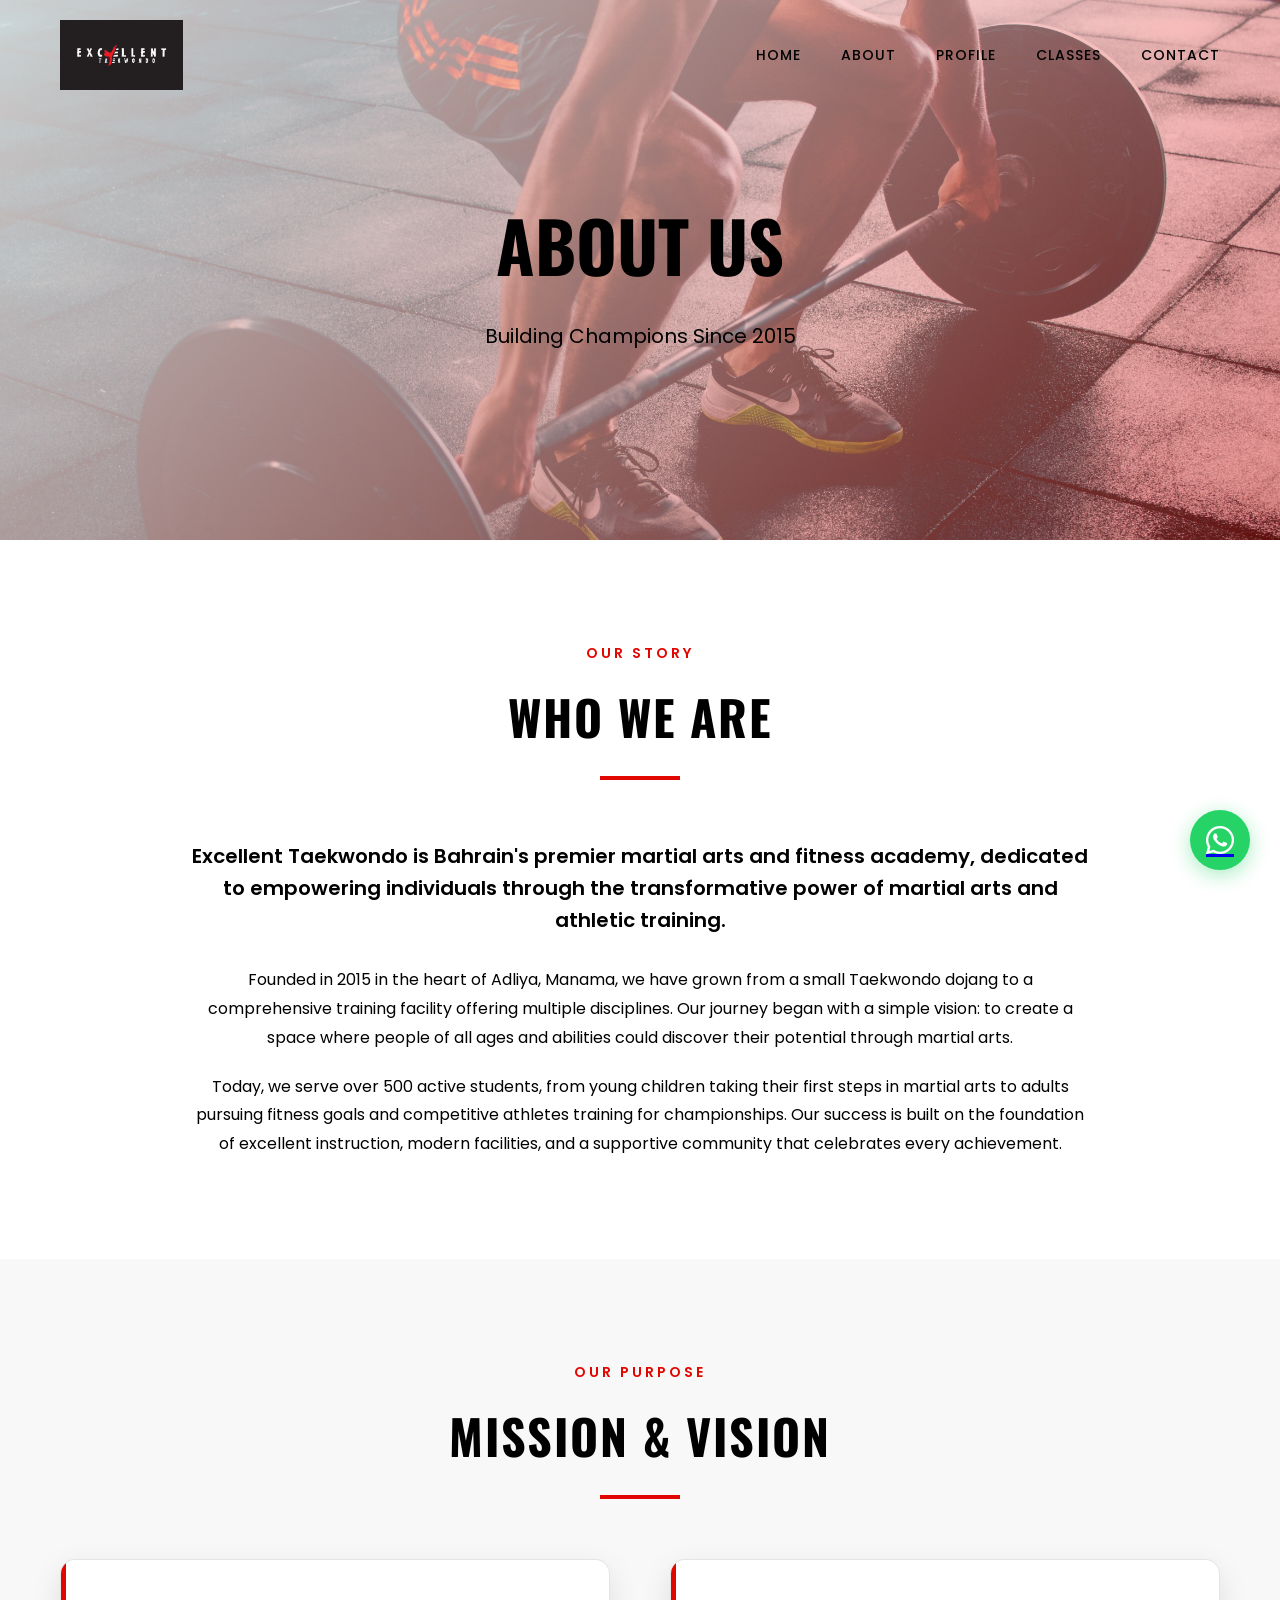
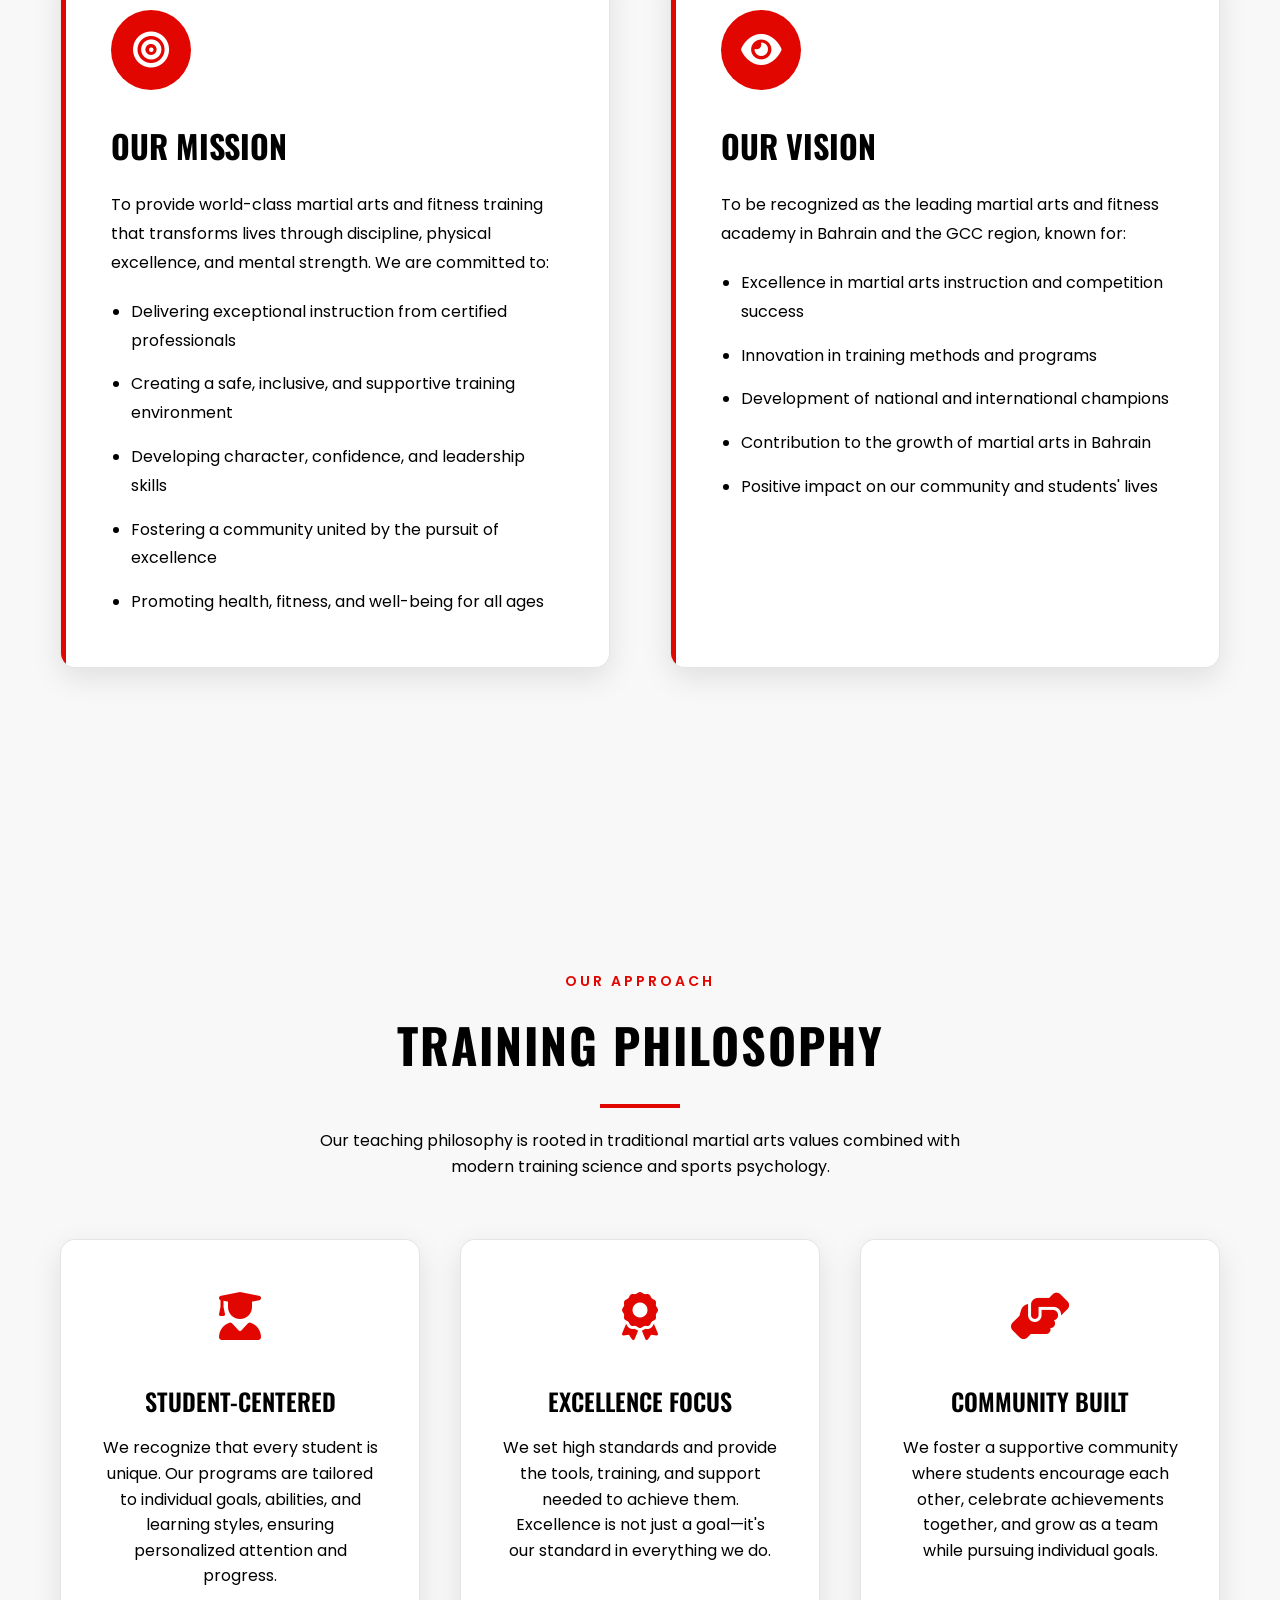
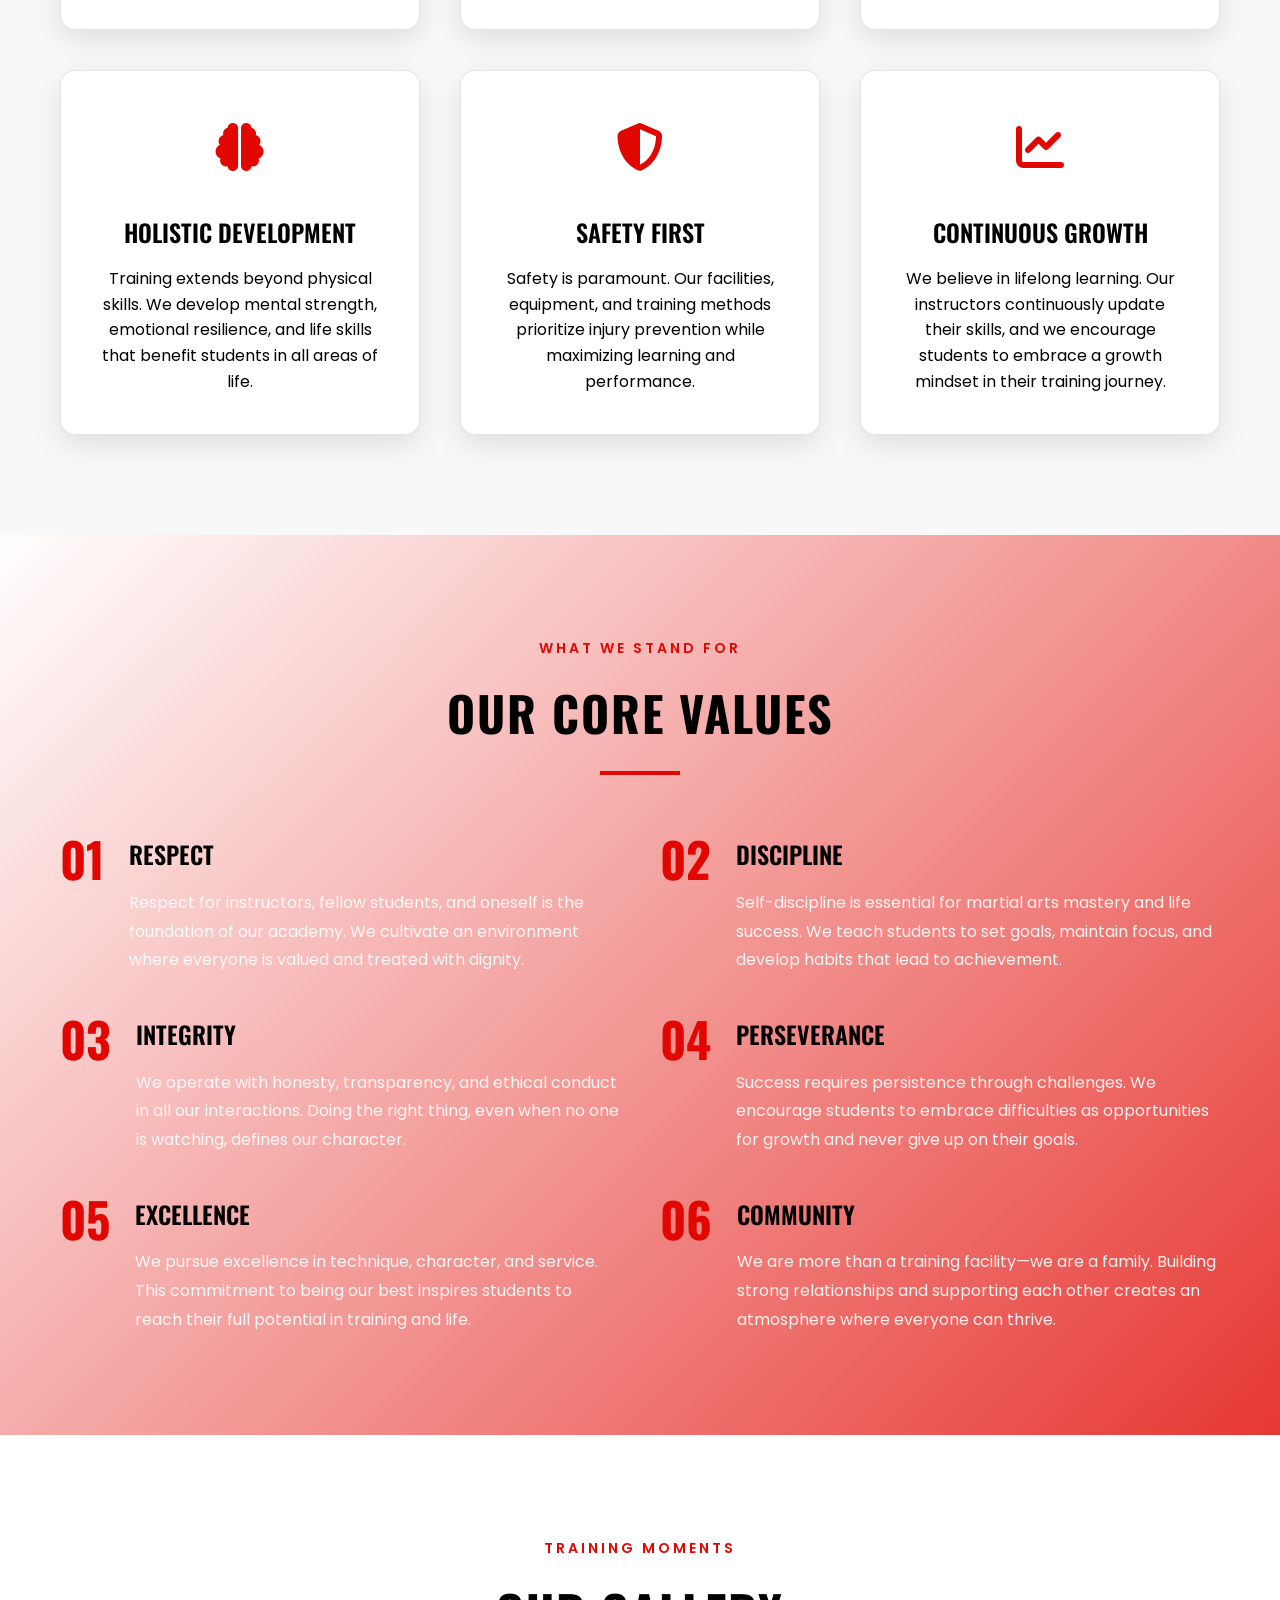
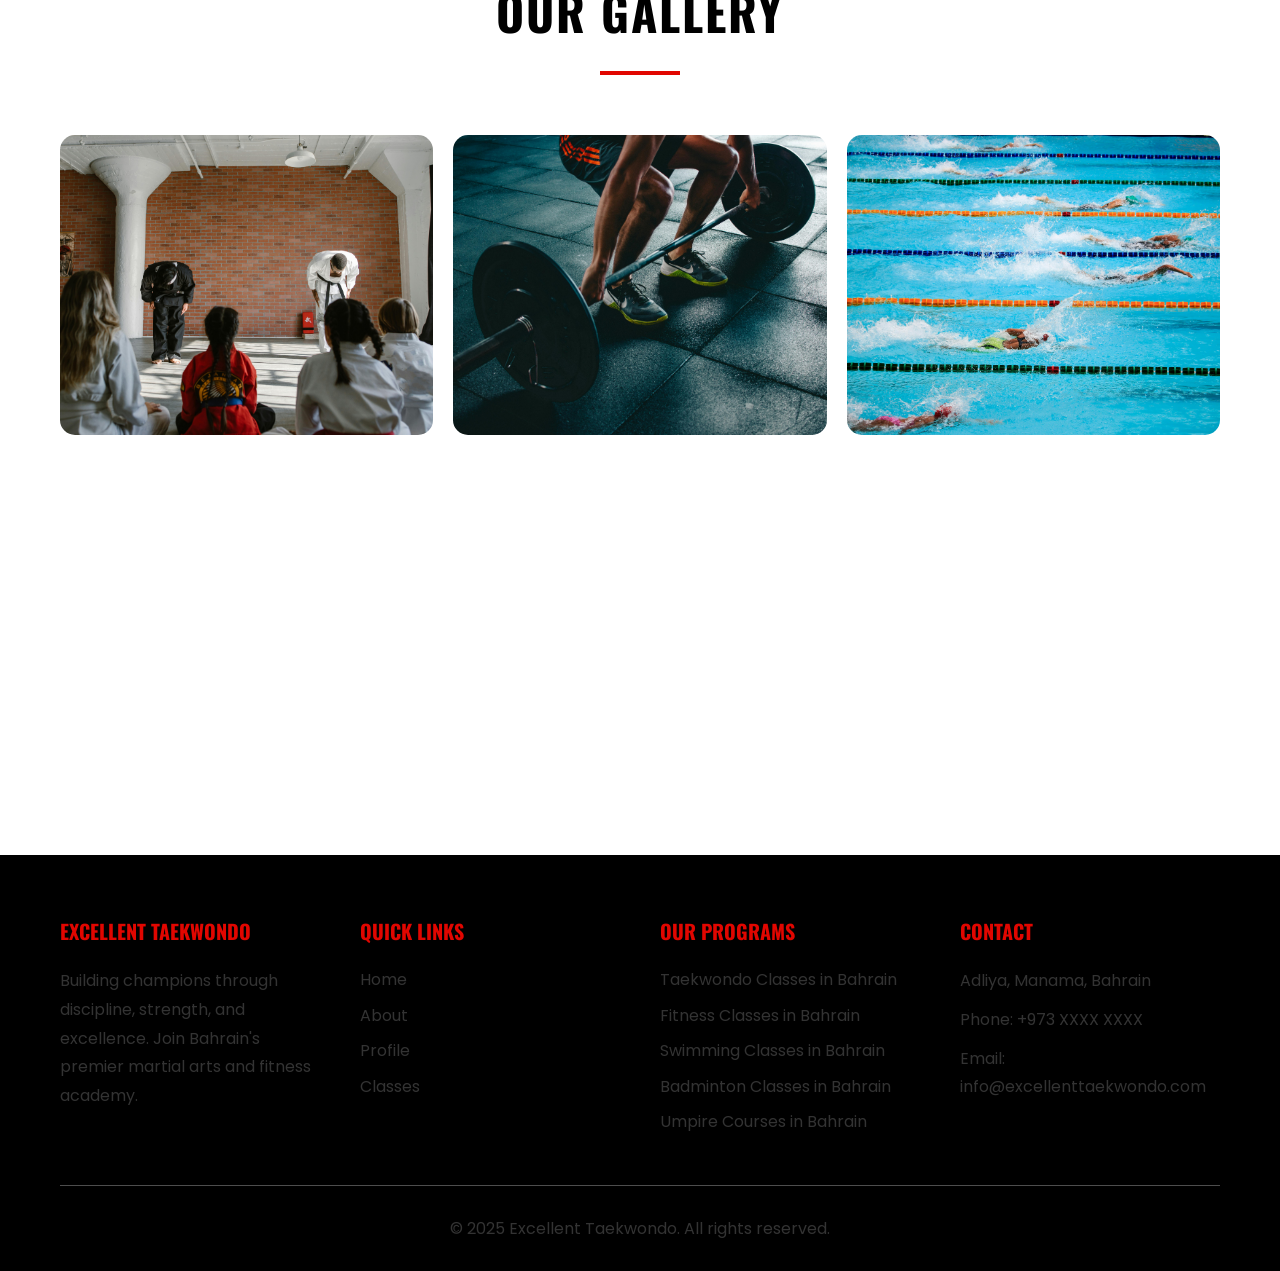
==== commit 29c9b2f7: "Update website images and styling - Add new instructor photos, gallery images, and hero backgrounds " ====
--- a/about.html
+++ b/about.html
@@ -33,7 +33,7 @@
         /* Additional styles for About page */
         .about-hero {
             background: linear-gradient(135deg, rgba(255, 255, 255, 0.8), rgba(225, 6, 0, 0.4)),
-                        url('images/about-bg.jpg') center/cover no-repeat fixed;
+                        url('images/pexels-victorfreitas-841130.jpg') center/cover no-repeat fixed;
             height: 60vh;
             display: flex;
             align-items: center;
@@ -325,7 +325,7 @@
         <div class="container">
             <div class="nav-wrapper">
                 <div class="logo">
-                    <img src="excellent_black_page-0001-removebg-preview.png" alt="Excellent Taekwondo Logo" class="logo-img">
+                    <img src="excellent black_page-0001.jpg" alt="Excellent Taekwondo Logo" class="logo-img">
                 </div>
                 <div class="nav-toggle" id="navToggle">
                     <span></span>
@@ -610,42 +610,42 @@
             
             <div class="gallery-grid">
                 <div class="gallery-item animate-on-scroll">
-                    <img src="images/gallery-1.jpg" alt="Taekwondo training session in Bahrain" loading="lazy">
+                    <img src="images/pexels-rdne-7045573.jpg" alt="Taekwondo training session in Bahrain" loading="lazy">
                     <div class="gallery-overlay">
                         <h4 class="gallery-title">Taekwondo Training</h4>
                     </div>
                 </div>
                 
                 <div class="gallery-item animate-on-scroll">
-                    <img src="images/gallery-2.jpg" alt="Fitness classes at Excellent Taekwondo" loading="lazy">
+                    <img src="images/pexels-victorfreitas-841130.jpg" alt="Fitness classes at Excellent Taekwondo" loading="lazy">
                     <div class="gallery-overlay">
                         <h4 class="gallery-title">Fitness Sessions</h4>
                     </div>
                 </div>
                 
                 <div class="gallery-item animate-on-scroll">
-                    <img src="images/gallery-3.jpg" alt="Swimming lessons Bahrain" loading="lazy">
+                    <img src="images/pexels-jim-de-ramos-395808-1263349.jpg" alt="Swimming lessons Bahrain" loading="lazy">
                     <div class="gallery-overlay">
                         <h4 class="gallery-title">Swimming Lessons</h4>
                     </div>
                 </div>
                 
                 <div class="gallery-item animate-on-scroll">
-                    <img src="images/gallery-4.jpg" alt="Belt ceremony Taekwondo Bahrain" loading="lazy">
+                    <img src="images/WhatsApp Image 2025-09-07 at 15.05.40_f1298756.jpg" alt="Belt ceremony Taekwondo Bahrain" loading="lazy">
                     <div class="gallery-overlay">
                         <h4 class="gallery-title">Belt Ceremonies</h4>
                     </div>
                 </div>
                 
                 <div class="gallery-item animate-on-scroll">
-                    <img src="images/gallery-5.jpg" alt="Badminton training Bahrain" loading="lazy">
+                    <img src="images/pexels-vladvictoria-2202685.jpg" alt="Badminton training Bahrain" loading="lazy">
                     <div class="gallery-overlay">
                         <h4 class="gallery-title">Badminton Training</h4>
                     </div>
                 </div>
                 
                 <div class="gallery-item animate-on-scroll">
-                    <img src="images/gallery-6.jpg" alt="Competition preparation martial arts" loading="lazy">
+                    <img src="images/WhatsApp Image 2025-09-07 at 15.05.39_d55109cb.jpg" alt="Competition preparation martial arts" loading="lazy">
                     <div class="gallery-overlay">
                         <h4 class="gallery-title">Competition Prep</h4>
                     </div>
--- a/styles.css
+++ b/styles.css
@@ -187,7 +187,7 @@
    =================================== */
 .hero {
     position: relative;
-    height: 100vh;
+    height: calc(100vh + 50px);
     background: linear-gradient(135deg, rgba(0, 0, 0, 0.7), rgba(225, 6, 0, 0.3)),
                 url('images/pexels-rdne-7045750.jpg') center/cover no-repeat;
     display: flex;
@@ -217,6 +217,7 @@
     font-size: clamp(40px, 8vw, 90px);
     font-weight: 900;
     line-height: 1.1;
+    margin-top: 50px;
     margin-bottom: 30px;
     text-transform: uppercase;
     letter-spacing: 3px;
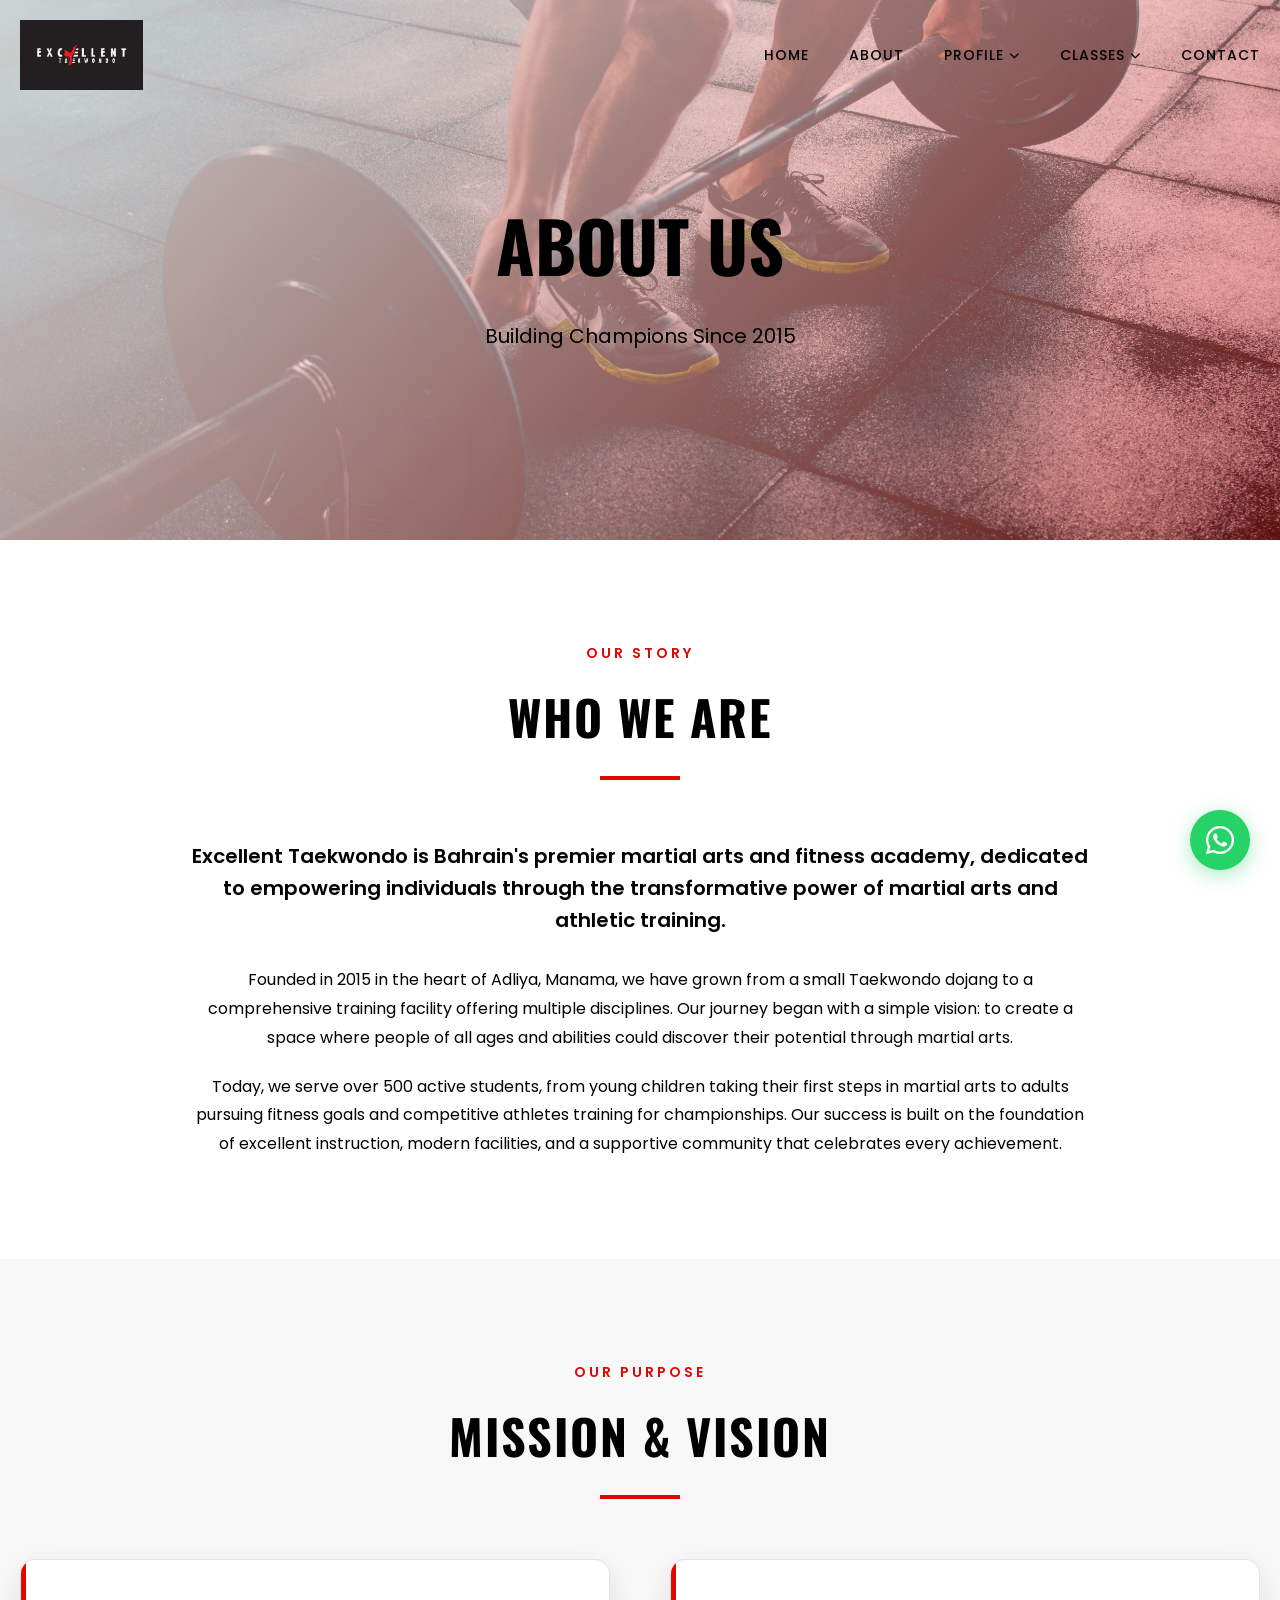
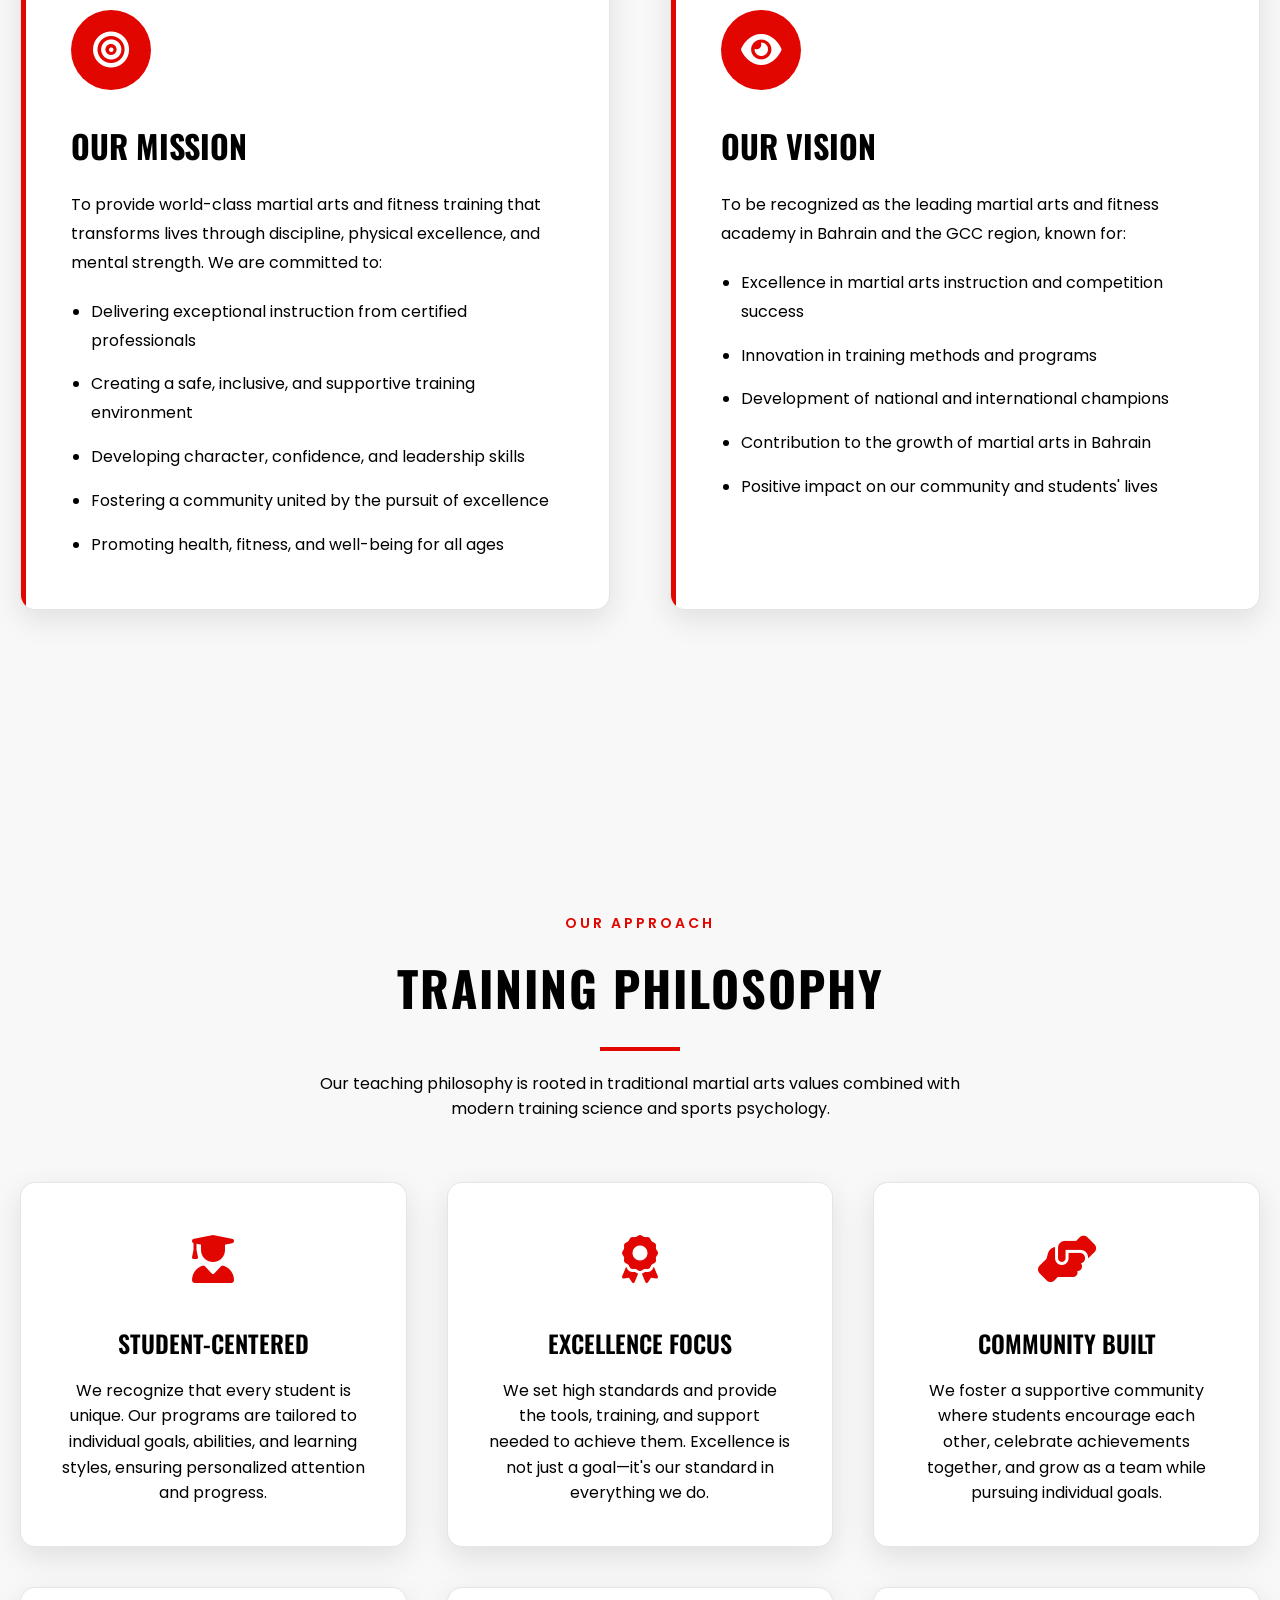
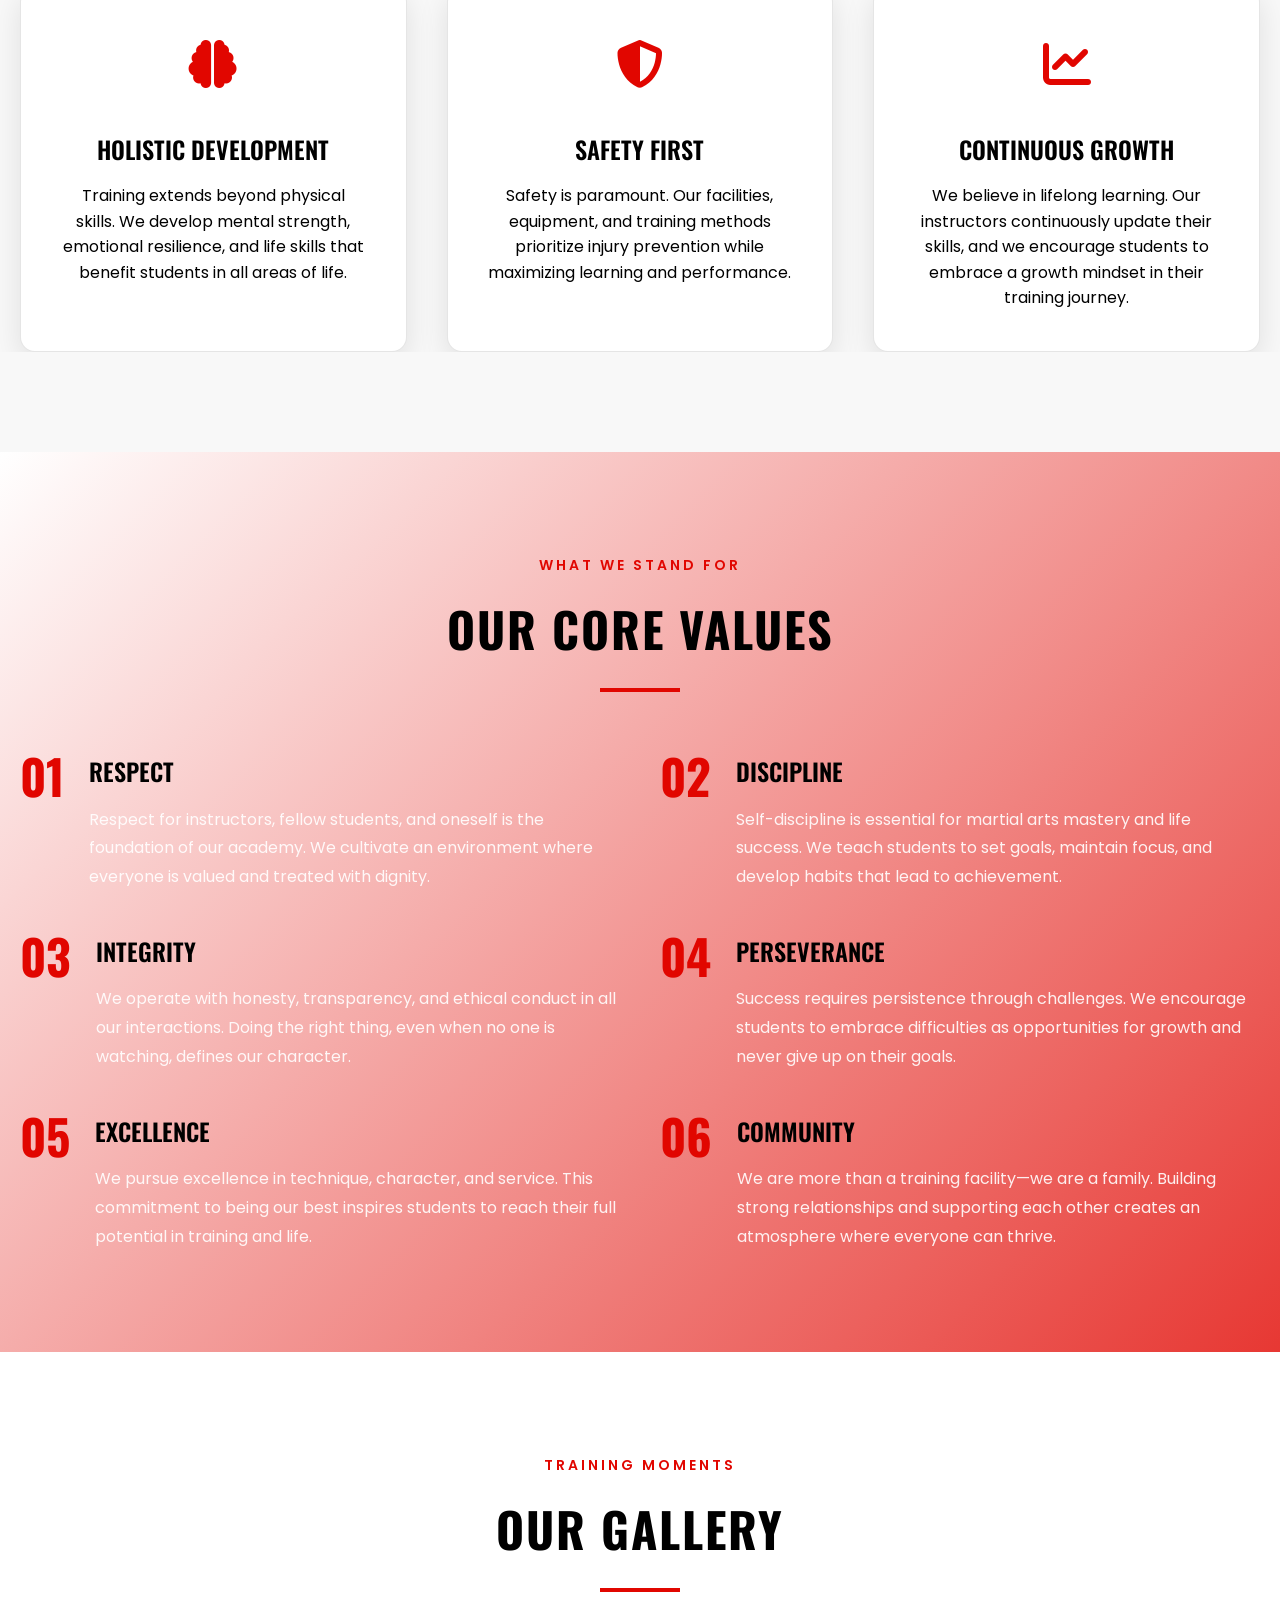
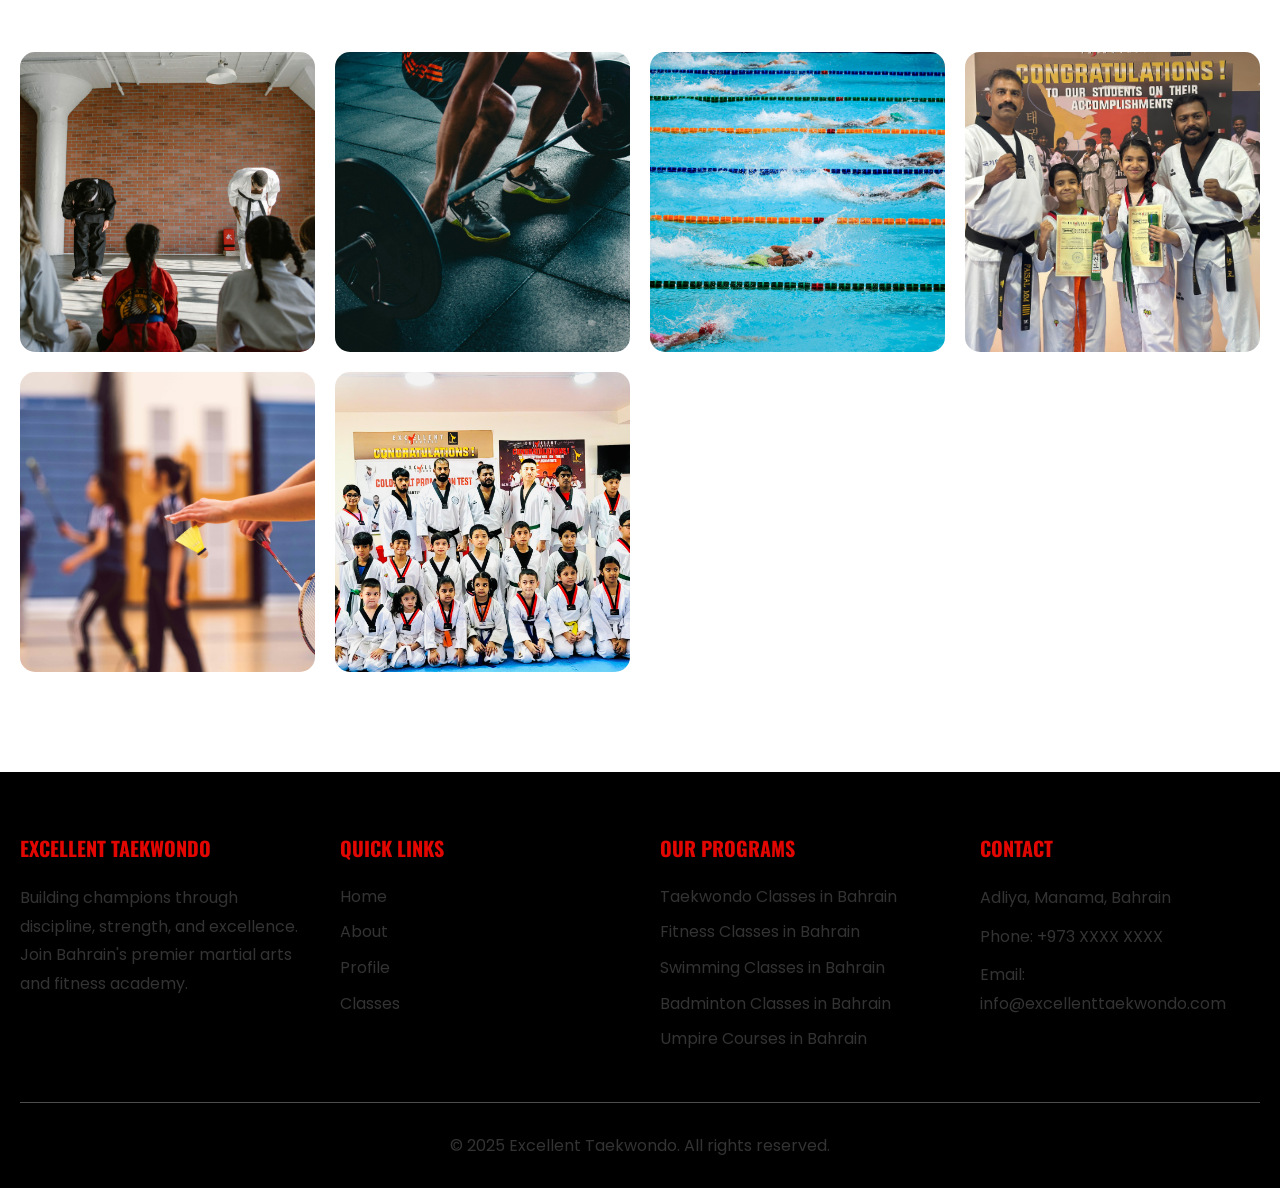
==== commit 2d1dcd46: "feat: Comprehensive SEO optimization across all pages - Enhanced meta tags with location-based keywo" ====
--- a/about.html
+++ b/about.html
@@ -57,6 +57,14 @@
             margin-bottom: 100px;
         }
         
+        @media (max-width: 968px) {
+            .mission-vision-section {
+                grid-template-columns: 1fr;
+                gap: 40px;
+                margin-bottom: 60px;
+            }
+        }
+        
         .mission-box, .vision-box {
             background: #FFFFFF;
             padding: 50px;
@@ -124,6 +132,20 @@
             grid-template-columns: repeat(3, 1fr);
             gap: 40px;
             margin-top: 60px;
+        }
+        
+        @media (max-width: 968px) {
+            .philosophy-grid {
+                grid-template-columns: repeat(2, 1fr);
+                gap: 30px;
+            }
+        }
+        
+        @media (max-width: 600px) {
+            .philosophy-grid {
+                grid-template-columns: 1fr;
+                gap: 25px;
+            }
         }
         
         .philosophy-card {
@@ -203,9 +225,16 @@
         
         .gallery-grid {
             display: grid;
-            grid-template-columns: repeat(auto-fit, minmax(300px, 1fr));
+            grid-template-columns: repeat(auto-fit, minmax(280px, 1fr));
             gap: 20px;
             margin-top: 60px;
+        }
+        
+        @media (max-width: 480px) {
+            .gallery-grid {
+                grid-template-columns: 1fr;
+                gap: 15px;
+            }
         }
         
         .gallery-item {
@@ -295,14 +324,21 @@
         }
         
         @media (max-width: 768px) {
-            .mission-vision-section {
-                grid-template-columns: 1fr;
-                gap: 40px;
-            }
-            
-            .philosophy-grid {
-                grid-template-columns: 1fr;
-                gap: 30px;
+            .about-hero {
+                height: 50vh;
+                padding: 20px 15px;
+            }
+            
+            .mission-box, .vision-box {
+                padding: 30px 20px;
+            }
+            
+            .philosophy-section {
+                padding: 60px 0;
+            }
+            
+            .gallery-section {
+                padding: 60px 0;
             }
             
             .values-grid {
@@ -310,8 +346,96 @@
                 gap: 30px;
             }
             
-            .gallery-grid {
-                grid-template-columns: 1fr;
+            .values-section {
+                padding: 60px 0;
+            }
+        }
+        
+        @media (max-width: 480px) {
+            .about-hero h1 {
+                font-size: 36px;
+            }
+            
+            .about-hero p {
+                font-size: 16px;
+                padding: 0 10px;
+            }
+            
+            .mission-box, .vision-box {
+                padding: 25px 15px;
+            }
+            
+            .box-icon {
+                width: 60px;
+                height: 60px;
+                margin-bottom: 20px;
+            }
+            
+            .box-icon i {
+                font-size: 28px;
+            }
+            
+            .box-title {
+                font-size: 24px;
+                margin-bottom: 15px;
+            }
+            
+            .box-content {
+                font-size: 14px;
+            }
+            
+            .box-content ul {
+                padding-left: 15px;
+            }
+            
+            .box-content ul li {
+                margin-bottom: 12px;
+                font-size: 14px;
+            }
+            
+            .philosophy-card {
+                padding: 30px 20px;
+            }
+            
+            .philosophy-icon {
+                font-size: 40px;
+            }
+            
+            .philosophy-title {
+                font-size: 20px;
+            }
+            
+            .philosophy-text {
+                font-size: 14px;
+            }
+            
+            .gallery-item {
+                height: 250px;
+            }
+            
+            .gallery-overlay {
+                padding: 20px;
+            }
+            
+            .gallery-title {
+                font-size: 18px;
+            }
+            
+            .value-item {
+                gap: 15px;
+            }
+            
+            .value-number {
+                font-size: 36px;
+            }
+            
+            .value-content h3 {
+                font-size: 20px;
+                margin-bottom: 10px;
+            }
+            
+            .value-content p {
+                font-size: 14px;
             }
         }
     </style>
@@ -333,11 +457,44 @@
                     <span></span>
                 </div>
                 <ul class="nav-menu" id="navMenu">
-                    <li><a href="index.html" class="nav-link">Home</a></li>
-                    <li><a href="about.html" class="nav-link active">About</a></li>
-                    <li><a href="profile.html" class="nav-link">Profile</a></li>
-                    <li><a href="classes.html" class="nav-link">Classes</a></li>
-                    <li><a href="index.html#contact" class="nav-link">Contact</a></li>
+                    <li class="nav-item"><a href="index.html" class="nav-link">Home</a></li>
+                    <li class="nav-item"><a href="about.html" class="nav-link active">About</a></li>
+                    <li class="nav-item nav-dropdown">
+                        <a href="profile.html" class="nav-link dropdown-toggle">
+                            Profile <i class="fas fa-chevron-down"></i>
+                        </a>
+                        <div class="dropdown-menu">
+                            <a href="master-faisal.html" class="dropdown-item">
+                                <i class="fas fa-user-tie"></i> Master Faisal MM
+                            </a>
+                            <a href="master-yoosaf.html" class="dropdown-item">
+                                <i class="fas fa-user-graduate"></i> Master Yoosaf MA
+                            </a>
+                        </div>
+                    </li>
+                    <li class="nav-item nav-dropdown">
+                        <a href="classes.html" class="nav-link dropdown-toggle">
+                            Classes <i class="fas fa-chevron-down"></i>
+                        </a>
+                        <div class="dropdown-menu">
+                            <a href="taekwondo.html" class="dropdown-item">
+                                <i class="fas fa-fire"></i> Taekwondo Classes
+                            </a>
+                            <a href="fitness.html" class="dropdown-item">
+                                <i class="fas fa-dumbbell"></i> Fitness Classes
+                            </a>
+                            <a href="swimming.html" class="dropdown-item">
+                                <i class="fas fa-swimmer"></i> Swimming Classes
+                            </a>
+                            <a href="badminton.html" class="dropdown-item">
+                                <i class="fas fa-table-tennis"></i> Badminton Classes
+                            </a>
+                            <a href="umpire.html" class="dropdown-item">
+                                <i class="fas fa-whistle"></i> Umpire Courses
+                            </a>
+                        </div>
+                    </li>
+                    <li class="nav-item"><a href="index.html#contact" class="nav-link">Contact</a></li>
                 </ul>
             </div>
         </div>
@@ -674,11 +831,11 @@
                 <div class="footer-col">
                     <h4>Our Programs</h4>
                     <ul>
-                        <li><a href="classes.html#taekwondo">Taekwondo Classes in Bahrain</a></li>
-                        <li><a href="classes.html#fitness">Fitness Classes in Bahrain</a></li>
-                        <li><a href="classes.html#swimming">Swimming Classes in Bahrain</a></li>
-                        <li><a href="classes.html#badminton">Badminton Classes in Bahrain</a></li>
-                        <li><a href="classes.html#umpire">Umpire Courses in Bahrain</a></li>
+                        <li><a href="taekwondo.html">Taekwondo Classes in Bahrain</a></li>
+                        <li><a href="fitness.html">Fitness Classes in Bahrain</a></li>
+                        <li><a href="swimming.html">Swimming Classes in Bahrain</a></li>
+                        <li><a href="badminton.html">Badminton Classes in Bahrain</a></li>
+                        <li><a href="umpire.html">Umpire Courses in Bahrain</a></li>
                     </ul>
                 </div>
                 <div class="footer-col">
@@ -695,7 +852,7 @@
     </footer>
     
     <!-- Floating WhatsApp Button -->
-    <a href="https://wa.me/973XXXXXXXX" class="whatsapp-float" target="_blank" rel="noopener" aria-label="Contact us on WhatsApp">
+    <a href="https://wa.me/97332051159" class="whatsapp-float" target="_blank" rel="noopener" aria-label="Contact us on WhatsApp">
         <i class="fab fa-whatsapp"></i>
     </a>
     
--- a/styles.css
+++ b/styles.css
@@ -33,18 +33,69 @@
     color: #000000;
     background: #FFFFFF;
     overflow-x: hidden;
+    width: 100%;
+    max-width: 100vw;
 }
 
 .container {
     max-width: 1200px;
     margin: 0 auto;
     padding: 0 20px;
+    width: 100%;
+    box-sizing: border-box;
+}
+
+.navbar .container {
+    overflow: visible !important;
 }
 
 img {
     max-width: 100%;
     height: auto;
     display: block;
+}
+
+/* Additional responsive utilities */
+* {
+    word-wrap: break-word;
+    overflow-wrap: break-word;
+}
+
+section,
+.container,
+.section-header,
+.hero-content,
+.welcome-content,
+.contact-content,
+.footer-content {
+    max-width: 100%;
+    overflow: hidden;
+}
+
+/* Global Hero Parallax Styles */
+.about-hero,
+.profile-hero,
+.classes-hero,
+.class-hero,
+.instructor-hero {
+    position: relative;
+    background-attachment: fixed;
+    background-position: center;
+    background-size: cover;
+    background-repeat: no-repeat;
+    overflow: hidden;
+    will-change: transform;
+    transition: transform 0.1s linear;
+}
+
+.about-hero .container,
+.profile-hero .container,
+.classes-hero .container,
+.class-hero .container,
+.instructor-hero .container {
+    position: relative;
+    z-index: 2;
+    transition: opacity 0.1s linear;
 }
 
 /* ===================================
@@ -73,6 +124,12 @@
     padding: 20px 0;
     z-index: 1000;
     transition: var(--transition);
+    overflow: visible !important;
+}
+
+.navbar .container {
+    position: relative;
+    overflow: visible !important;
 }
 
 .navbar.scrolled {
@@ -81,10 +138,16 @@
     box-shadow: 0 2px 20px rgba(0, 0, 0, 0.1);
 }
 
+.navbar.scrolled .dropdown-menu {
+    top: calc(100% + 10px);
+}
+
 .nav-wrapper {
     display: flex;
     justify-content: space-between;
     align-items: center;
+    position: relative;
+    overflow: visible !important;
 }
 
 .logo {
@@ -147,6 +210,19 @@
     display: flex;
     list-style: none;
     gap: 40px;
+    align-items: center;
+    position: relative;
+    overflow: visible !important;
+}
+
+.nav-item {
+    position: relative;
+    overflow: visible !important;
+}
+
+.nav-item.nav-dropdown {
+    position: relative;
+    overflow: visible !important;
 }
 
 .nav-link {
@@ -182,6 +258,101 @@
     color: var(--primary-color);
 }
 
+/* Dropdown Menu Styles */
+.nav-dropdown {
+    position: relative;
+    overflow: visible !important;
+}
+
+.nav-dropdown::after {
+    content: '';
+    position: absolute;
+    top: 100%;
+    left: 0;
+    right: 0;
+    height: 20px;
+    background: transparent;
+}
+
+.dropdown-toggle {
+    display: flex;
+    align-items: center;
+    gap: 5px;
+    cursor: pointer;
+}
+
+.dropdown-toggle i {
+    font-size: 10px;
+    transition: transform 0.3s ease;
+}
+
+.nav-dropdown:hover .dropdown-toggle i {
+    transform: rotate(180deg);
+}
+
+.dropdown-menu {
+    position: absolute;
+    top: calc(100% + 5px);
+    left: 0;
+    background: #FFFFFF;
+    min-width: 250px;
+    padding: 15px 0;
+    padding-top: 20px;
+    border-radius: 8px;
+    box-shadow: 0 10px 30px rgba(0, 0, 0, 0.2);
+    opacity: 0;
+    visibility: hidden;
+    transform: translateY(-10px);
+    transition: opacity 0.3s ease 0.1s, visibility 0.3s ease 0.1s, transform 0.3s ease 0.1s;
+    z-index: 99999;
+    margin-top: 0;
+    backdrop-filter: blur(10px);
+    border: 1px solid rgba(0, 0, 0, 0.1);
+}
+
+.nav-dropdown:hover .dropdown-menu {
+    opacity: 1;
+    visibility: visible;
+    transform: translateY(0);
+    transition-delay: 0s;
+}
+
+.dropdown-menu:hover {
+    opacity: 1;
+    visibility: visible;
+    transform: translateY(0);
+}
+
+.dropdown-item {
+    display: block;
+    padding: 12px 25px;
+    color: #000000;
+    text-decoration: none;
+    font-weight: 500;
+    font-size: 14px;
+    letter-spacing: 0.5px;
+    transition: var(--transition);
+    display: flex;
+    align-items: center;
+    gap: 10px;
+}
+
+.dropdown-item i {
+    color: var(--primary-color);
+    font-size: 16px;
+    width: 20px;
+}
+
+.dropdown-item:hover {
+    background: var(--primary-color);
+    color: #FFFFFF;
+    padding-left: 30px;
+}
+
+.dropdown-item:hover i {
+    color: #FFFFFF;
+}
+
 /* ===================================
    Hero Section
    =================================== */
@@ -190,10 +361,13 @@
     height: calc(100vh + 50px);
     background: linear-gradient(135deg, rgba(0, 0, 0, 0.7), rgba(225, 6, 0, 0.3)),
                 url('images/pexels-rdne-7045750.jpg') center/cover no-repeat;
+    background-attachment: fixed;
+    background-position: center;
     display: flex;
     align-items: center;
     justify-content: center;
     overflow: hidden;
+    will-change: transform;
 }
 
 .hero-overlay {
@@ -249,6 +423,8 @@
     animation: fadeInUp 1s ease forwards;
     animation-delay: 0.8s;
     opacity: 0;
+    max-width: 100%;
+    padding: 0 10px;
 }
 
 .hero-buttons {
@@ -427,8 +603,21 @@
     align-items: center;
 }
 
+@media (max-width: 968px) {
+    .welcome-content {
+        grid-template-columns: 1fr;
+        gap: 40px;
+    }
+}
+
 .welcome-text {
     padding-right: 20px;
+}
+
+@media (max-width: 768px) {
+    .welcome-text {
+        padding-right: 0;
+    }
 }
 
 .lead {
@@ -449,6 +638,13 @@
     grid-template-columns: repeat(2, 1fr);
     gap: 30px;
     margin-top: 40px;
+}
+
+@media (max-width: 600px) {
+    .stats-grid {
+        grid-template-columns: 1fr;
+        gap: 20px;
+    }
 }
 
 .stat-item {
@@ -549,9 +745,15 @@
 
 .classes-grid {
     display: grid;
-    grid-template-columns: repeat(auto-fit, minmax(320px, 1fr));
+    grid-template-columns: repeat(auto-fit, minmax(280px, 1fr));
     gap: 40px;
     margin-bottom: 50px;
+}
+
+@media (max-width: 480px) {
+    .classes-grid {
+        grid-template-columns: 1fr;
+    }
 }
 
 .class-card {
@@ -665,8 +867,14 @@
 
 .features-grid {
     display: grid;
-    grid-template-columns: repeat(auto-fit, minmax(250px, 1fr));
+    grid-template-columns: repeat(auto-fit, minmax(220px, 1fr));
     gap: 40px;
+}
+
+@media (max-width: 480px) {
+    .features-grid {
+        grid-template-columns: 1fr;
+    }
 }
 
 .feature-item {
@@ -769,6 +977,13 @@
     gap: 60px;
 }
 
+@media (max-width: 968px) {
+    .contact-content {
+        grid-template-columns: 1fr;
+        gap: 40px;
+    }
+}
+
 .contact-info {
     display: flex;
     flex-direction: column;
@@ -818,6 +1033,7 @@
 
 .info-text p {
     color: #000000;
+    word-break: break-word;
 }
 
 .social-links {
@@ -858,6 +1074,9 @@
     border-radius: 15px;
     box-shadow: var(--shadow);
     border: 1px solid rgba(0, 0, 0, 0.1);
+    width: 100%;
+    max-width: 100%;
+    box-sizing: border-box;
 }
 
 .form-group {
@@ -868,6 +1087,7 @@
 .form-group select,
 .form-group textarea {
     width: 100%;
+    max-width: 100%;
     padding: 15px 20px;
     border: 2px solid rgba(0, 0, 0, 0.2);
     border-radius: 8px;
@@ -876,6 +1096,7 @@
     transition: var(--transition);
     background: #FFFFFF;
     color: #000000;
+    box-sizing: border-box;
 }
 
 .form-group input:focus,
@@ -920,9 +1141,16 @@
 
 .footer-content {
     display: grid;
-    grid-template-columns: repeat(auto-fit, minmax(250px, 1fr));
+    grid-template-columns: repeat(auto-fit, minmax(200px, 1fr));
     gap: 40px;
     margin-bottom: 40px;
+}
+
+@media (max-width: 480px) {
+    .footer-content {
+        grid-template-columns: 1fr;
+        gap: 30px;
+    }
 }
 
 .footer-col h4 {
@@ -986,11 +1214,13 @@
     z-index: 999;
     transition: var(--transition);
     animation: pulse 2s infinite;
+    text-decoration: none;
 }
 
 .whatsapp-float:hover {
     transform: scale(1.1);
     box-shadow: 0 8px 30px rgba(37, 211, 102, 0.6);
+    text-decoration: none;
 }
 
 .whatsapp-float i {
@@ -1044,9 +1274,17 @@
         font-size: 18px;
         padding: 0 20px;
     }
+    
+    .hero-title {
+        padding: 0 15px;
+    }
 }
 
 @media (max-width: 768px) {
+    .container {
+        padding: 0 15px;
+    }
+    
     .nav-toggle {
         display: flex;
     }
@@ -1056,16 +1294,50 @@
         top: 0;
         right: -100%;
         width: 70%;
+        max-width: 280px;
         height: 100vh;
         background: rgba(255, 255, 255, 0.98);
         flex-direction: column;
         padding: 100px 30px;
         gap: 30px;
         transition: right 0.3s ease;
+        overflow-y: auto;
+        align-items: flex-start;
     }
     
     .nav-menu.active {
         right: 0;
+    }
+    
+    /* Mobile Dropdown Styles */
+    .dropdown-menu {
+        position: static;
+        opacity: 1;
+        visibility: visible;
+        transform: none;
+        box-shadow: none;
+        background: rgba(0, 0, 0, 0.05);
+        margin-top: 10px;
+        padding: 10px 0;
+        display: none;
+    }
+    
+    .nav-dropdown.active .dropdown-menu {
+        display: block;
+    }
+    
+    .dropdown-toggle {
+        width: 100%;
+        justify-content: space-between;
+    }
+    
+    .dropdown-item {
+        padding: 10px 20px;
+        font-size: 13px;
+    }
+    
+    .dropdown-item:hover {
+        padding-left: 25px;
     }
     
     .hero-title {
@@ -1075,11 +1347,24 @@
     .hero {
         min-height: 100vh;
         height: auto;
-        padding: 120px 20px 100px;
+        padding: 120px 15px 100px;
+        background-attachment: scroll;
+    }
+    
+    /* Disable parallax transform on tablets for better performance */
+    .hero,
+    .about-hero,
+    .profile-hero,
+    .classes-hero,
+    .class-hero,
+    .instructor-hero {
+        background-attachment: scroll;
     }
     
     .hero-buttons {
         margin-bottom: 140px;
+        width: 100%;
+        max-width: 100%;
     }
     
     .scroll-indicator {
@@ -1092,6 +1377,8 @@
     
     .hero-content {
         padding: 0 10px;
+        width: 100%;
+        max-width: 100%;
     }
     
     .welcome-content {
@@ -1125,27 +1412,58 @@
     
     .contact-form {
         padding: 30px 20px;
+        width: 100%;
+        max-width: 100%;
+    }
+    
+    .info-item {
+        padding: 20px;
+    }
+    
+    .social-links {
+        flex-wrap: wrap;
+        justify-content: center;
     }
 }
 
 @media (max-width: 480px) {
+    .container {
+        padding: 0 10px;
+    }
+    
     .hero {
         min-height: 100vh;
-        padding: 100px 15px 90px;
+        padding: 100px 10px 90px;
+        background-attachment: scroll;
+    }
+    
+    /* Disable parallax on mobile for better performance */
+    .hero,
+    .about-hero,
+    .profile-hero,
+    .classes-hero,
+    .class-hero,
+    .instructor-hero {
+        background-attachment: scroll !important;
+        transform: none !important;
     }
     
     .hero-buttons {
         flex-direction: column;
         gap: 15px;
         margin-bottom: 150px;
-        padding: 0 20px;
+        padding: 0;
+        width: 100%;
+        max-width: 100%;
     }
     
     .btn {
         width: 100%;
+        max-width: 100%;
         text-align: center;
-        padding: 12px 30px;
+        padding: 12px 20px;
         font-size: 14px;
+        box-sizing: border-box;
     }
     
     .scroll-indicator {
@@ -1159,7 +1477,7 @@
     
     .logo-img {
         height: 55px;
-        max-width: 280px;
+        max-width: 250px;
     }
     
     .navbar.scrolled .logo-img {
@@ -1173,5 +1491,70 @@
     .section-title {
         font-size: 28px;
     }
-}
-
+    
+    .contact-form {
+        padding: 20px 15px;
+    }
+    
+    .form-group {
+        margin-bottom: 20px;
+    }
+    
+    .form-group input,
+    .form-group select,
+    .form-group textarea {
+        padding: 12px 15px;
+        font-size: 14px;
+    }
+    
+    .info-item {
+        padding: 15px;
+        gap: 15px;
+    }
+    
+    .info-icon {
+        width: 50px;
+        height: 50px;
+    }
+    
+    .info-icon i {
+        font-size: 20px;
+    }
+    
+    .social-link {
+        width: 45px;
+        height: 45px;
+    }
+    
+    .social-link i {
+        font-size: 18px;
+    }
+    
+    .feature-item {
+        padding: 30px 15px;
+    }
+    
+    .stat-item {
+        padding: 15px;
+    }
+    
+    section {
+        padding: 50px 0;
+    }
+    
+    .section-header {
+        margin-bottom: 40px;
+    }
+    
+    .whatsapp-float {
+        width: 50px;
+        height: 50px;
+        bottom: 20px;
+        right: 20px;
+    }
+    
+    .whatsapp-float i {
+        font-size: 28px;
+    }
+}
+
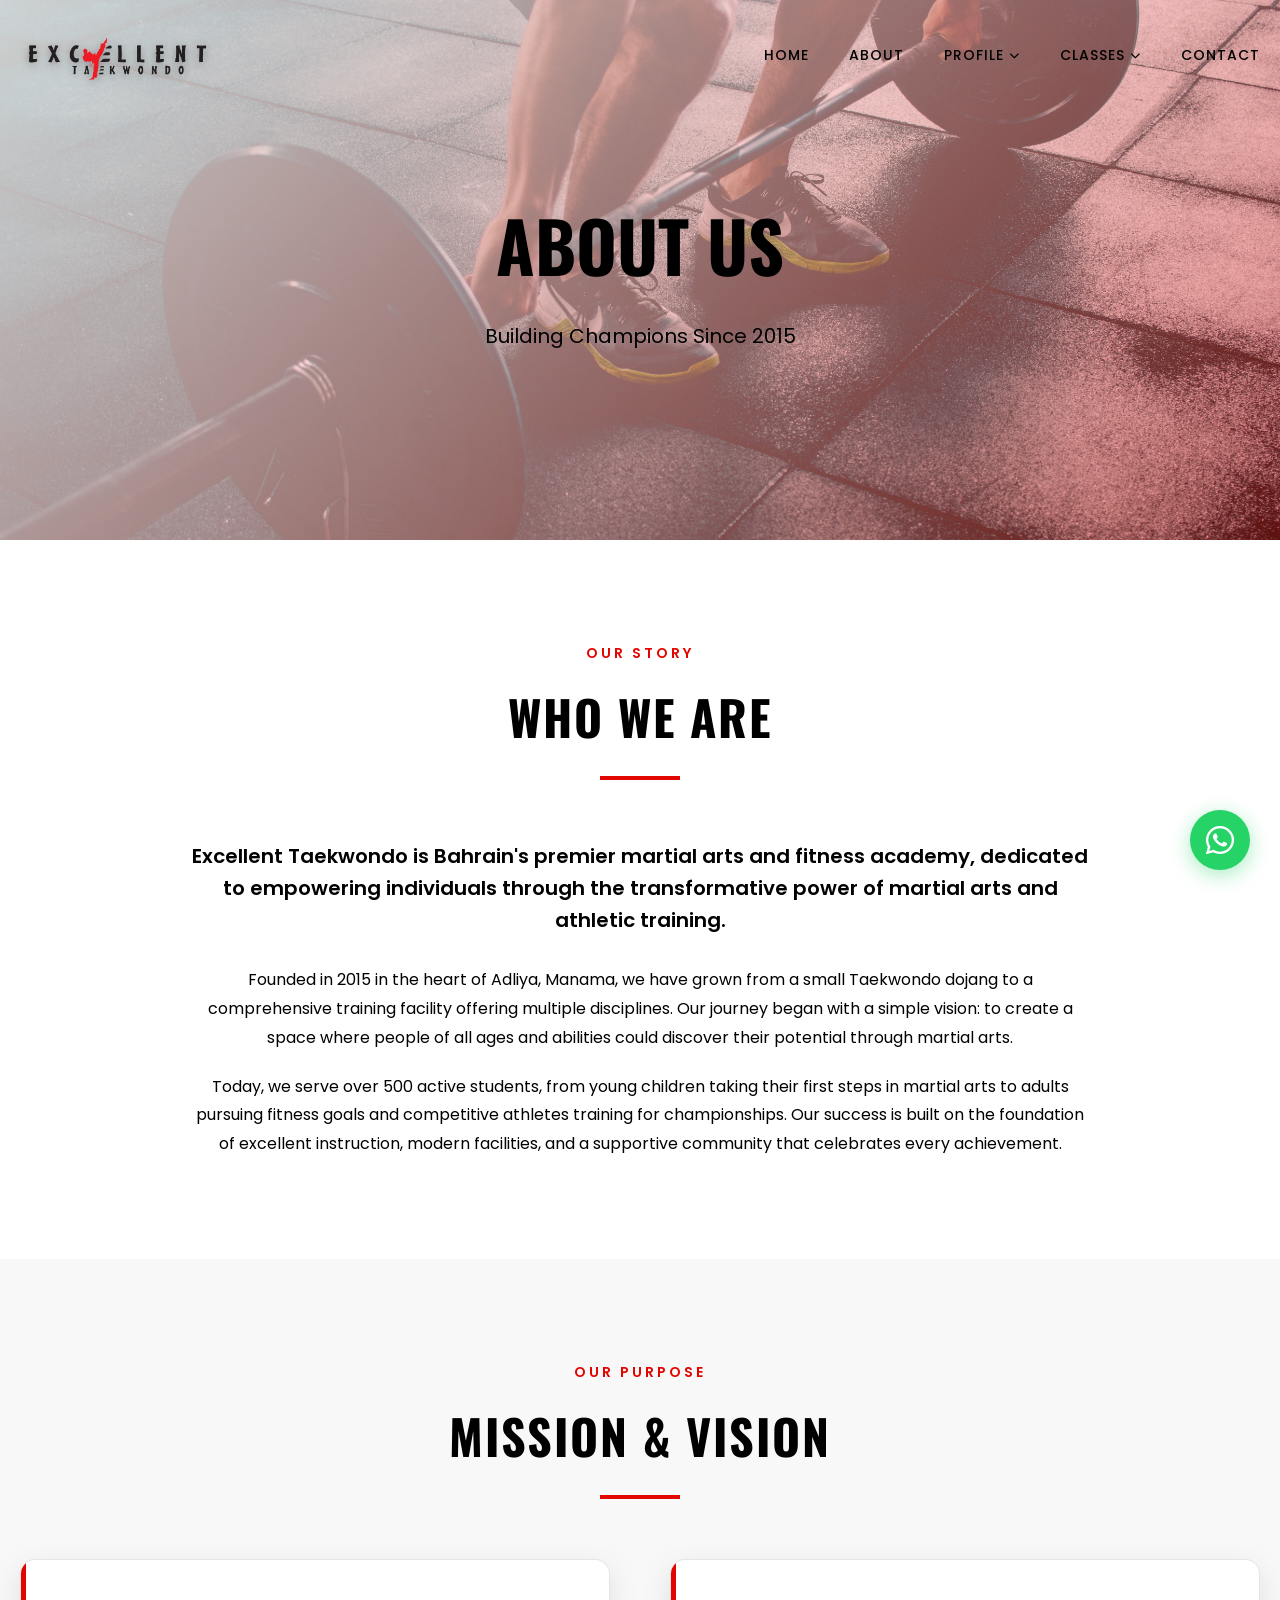
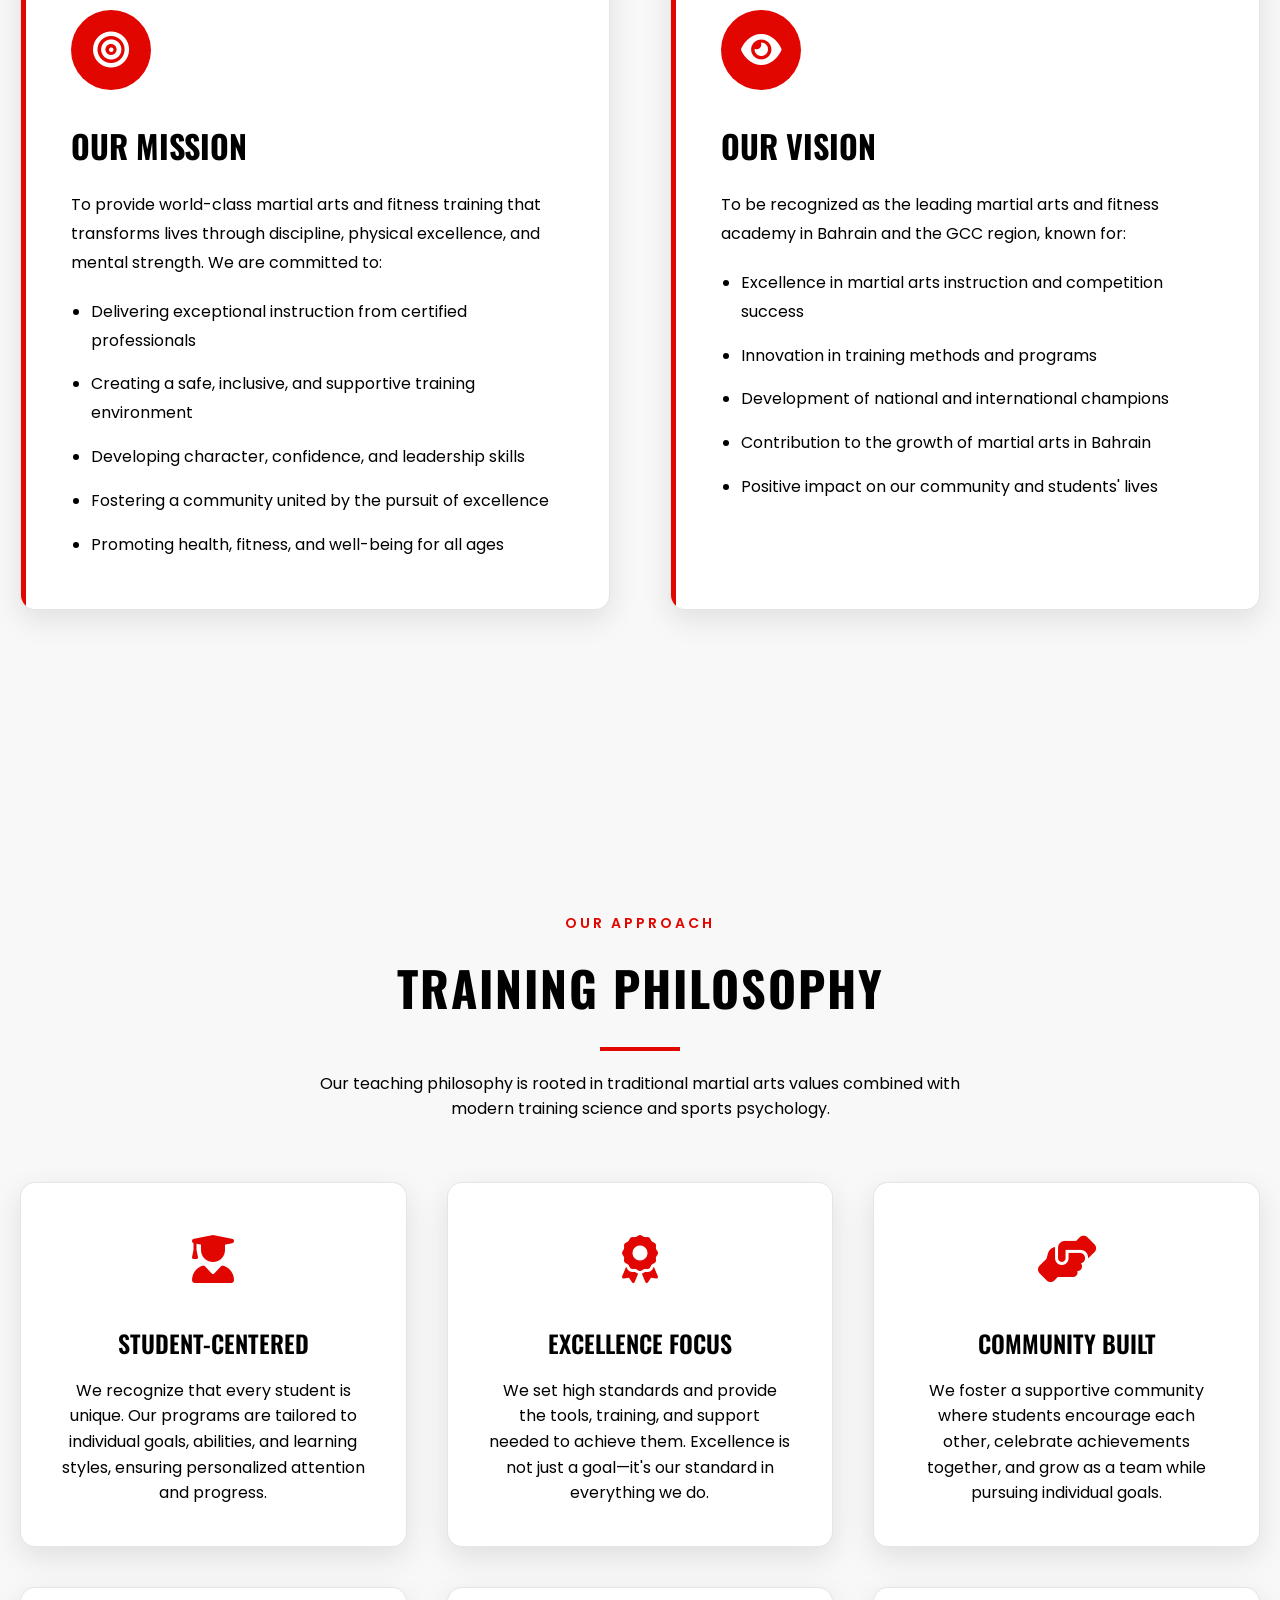
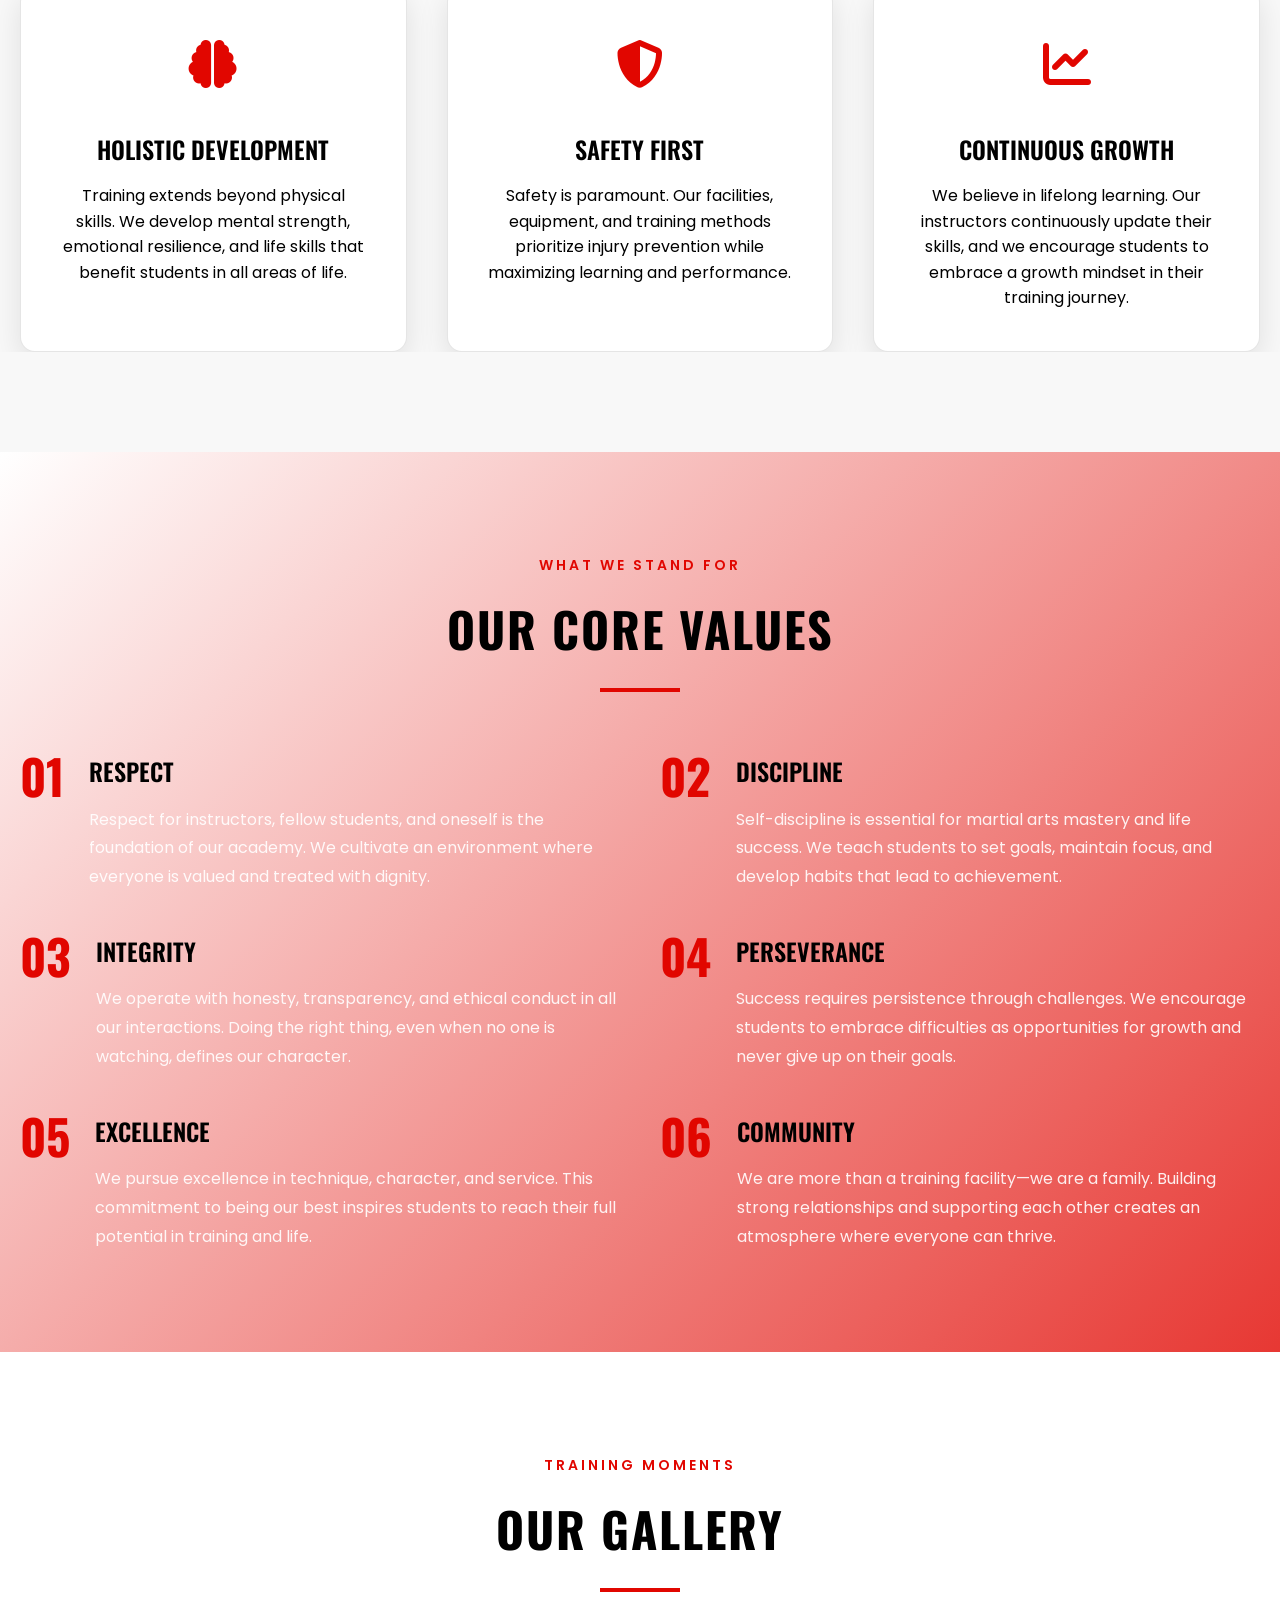
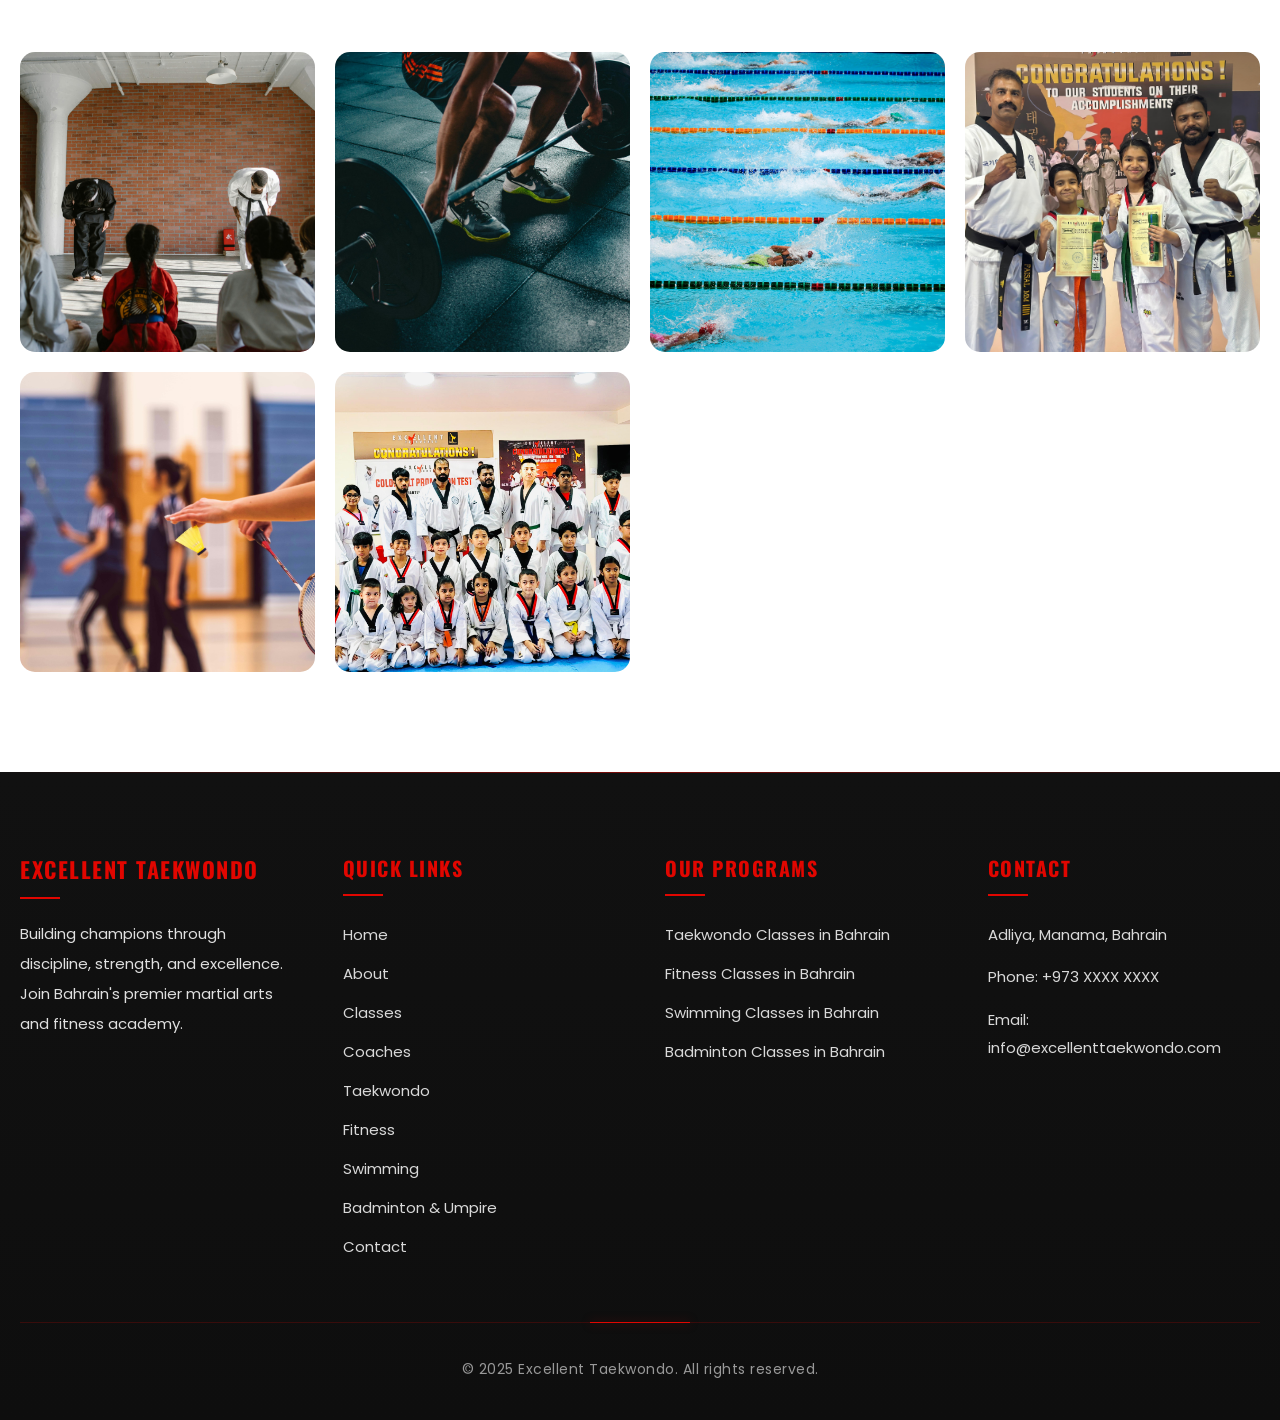
==== commit 2fea5b70: "Update website design and navigation - Remove umpire courses page, update footer, change navbar logo" ====
--- a/about.html
+++ b/about.html
@@ -449,7 +449,7 @@
         <div class="container">
             <div class="nav-wrapper">
                 <div class="logo">
-                    <img src="excellent black_page-0001.jpg" alt="Excellent Taekwondo Logo" class="logo-img">
+                    <img src="images/excellent white_page-0001.png" alt="Excellent Taekwondo Logo" class="logo-img">
                 </div>
                 <div class="nav-toggle" id="navToggle">
                     <span></span>
@@ -487,10 +487,7 @@
                                 <i class="fas fa-swimmer"></i> Swimming Classes
                             </a>
                             <a href="badminton.html" class="dropdown-item">
-                                <i class="fas fa-table-tennis"></i> Badminton Classes
-                            </a>
-                            <a href="umpire.html" class="dropdown-item">
-                                <i class="fas fa-whistle"></i> Umpire Courses
+                                <i class="fas fa-table-tennis"></i> Badminton & Umpire
                             </a>
                         </div>
                     </li>
@@ -824,8 +821,13 @@
                     <ul>
                         <li><a href="index.html">Home</a></li>
                         <li><a href="about.html">About</a></li>
-                        <li><a href="profile.html">Profile</a></li>
                         <li><a href="classes.html">Classes</a></li>
+                        <li><a href="profile.html">Coaches</a></li>
+                        <li><a href="taekwondo.html">Taekwondo</a></li>
+                        <li><a href="fitness.html">Fitness</a></li>
+                        <li><a href="swimming.html">Swimming</a></li>
+                        <li><a href="badminton.html">Badminton & Umpire</a></li>
+                        <li><a href="#contact">Contact</a></li>
                     </ul>
                 </div>
                 <div class="footer-col">
@@ -835,7 +837,6 @@
                         <li><a href="fitness.html">Fitness Classes in Bahrain</a></li>
                         <li><a href="swimming.html">Swimming Classes in Bahrain</a></li>
                         <li><a href="badminton.html">Badminton Classes in Bahrain</a></li>
-                        <li><a href="umpire.html">Umpire Courses in Bahrain</a></li>
                     </ul>
                 </div>
                 <div class="footer-col">
--- a/styles.css
+++ b/styles.css
@@ -162,6 +162,11 @@
     object-fit: contain;
     transition: var(--transition);
     display: block;
+    filter: drop-shadow(0 2px 4px rgba(0, 0, 0, 0.3));
+}
+
+.navbar.scrolled .logo-img {
+    filter: none;
 }
 
 .navbar.scrolled .logo-img {
@@ -383,7 +388,7 @@
     position: relative;
     z-index: 2;
     text-align: center;
-    color: #000000;
+    color: #FFFFFF;
 }
 
 .hero-title {
@@ -487,13 +492,13 @@
 
 .btn-outline {
     background: transparent;
+    color: #FFFFFF;
+    border-color: #FFFFFF;
+}
+
+.btn-outline:hover {
+    background: #FFFFFF;
     color: #000000;
-    border-color: #000000;
-}
-
-.btn-outline:hover {
-    background: #000000;
-    color: #FFFFFF;
 }
 
 /* ===================================
@@ -505,7 +510,7 @@
     left: 50%;
     transform: translateX(-50%);
     text-align: center;
-    color: #000000;
+    color: #FFFFFF;
     animation: bounce 2s infinite;
     z-index: 10;
 }
@@ -513,7 +518,7 @@
 .mouse {
     width: 25px;
     height: 40px;
-    border: 2px solid #000000;
+    border: 2px solid #FFFFFF;
     border-radius: 20px;
     margin: 0 auto 10px;
     position: relative;
@@ -1134,37 +1139,300 @@
    Footer
    =================================== */
 .footer {
-    background: var(--secondary-color);
-    color: #FFFFFF;
-    padding: 60px 0 30px;
+    background: linear-gradient(180deg, #111111 0%, #0e0e0e 100%);
+    color: #d9d9d9;
+    padding: 80px 0 40px;
+    position: relative;
+    overflow: hidden;
+}
+
+.footer::before {
+    content: '';
+    position: absolute;
+    top: 0;
+    left: 0;
+    width: 100%;
+    height: 1px;
+    background: linear-gradient(90deg, transparent, rgba(225, 6, 0, 0.5), transparent);
 }
 
 .footer-content {
     display: grid;
-    grid-template-columns: repeat(auto-fit, minmax(200px, 1fr));
-    gap: 40px;
-    margin-bottom: 40px;
-}
-
-@media (max-width: 480px) {
+    grid-template-columns: repeat(auto-fit, minmax(220px, 1fr));
+    gap: 50px;
+    margin-bottom: 50px;
+    position: relative;
+    z-index: 1;
+}
+
+@media (min-width: 481px) and (max-width: 768px) {
     .footer-content {
-        grid-template-columns: 1fr;
-        gap: 30px;
+        grid-template-columns: repeat(4, 1fr);
+        gap: 20px 15px;
+    }
+    
+    .footer-col h4 {
+        font-size: 14px;
+        margin-bottom: 15px;
+        padding-bottom: 8px;
+    }
+    
+    .footer-col:first-child h4 {
+        font-size: 15px;
+    }
+    
+    .footer-col p {
+        font-size: 11px;
+        line-height: 1.6;
+        margin-bottom: 8px;
+    }
+    
+    .footer-col:first-child p {
+        font-size: 12px;
+        line-height: 1.7;
+    }
+    
+    .footer-col p i {
+        font-size: 10px;
+    }
+    
+    .footer-col ul li {
+        margin-bottom: 6px;
+    }
+    
+    .footer-col ul li a {
+        font-size: 11px;
+        line-height: 1.6;
+    }
+    
+    .footer {
+        padding: 40px 0 20px;
+    }
+    
+    .footer-content {
+        margin-bottom: 30px;
+    }
+    
+    .footer-bottom {
+        padding-top: 20px;
+        margin-top: 15px;
+    }
+    
+    .footer-bottom p {
+        font-size: 10px;
+    }
+}
+
+@media (min-width: 361px) and (max-width: 480px) {
+    .footer-content {
+        grid-template-columns: repeat(4, 1fr);
+        gap: 15px 10px;
+        text-align: left;
+    }
+    
+    .footer-col h4 {
+        font-size: 11px;
+        margin-bottom: 12px;
+        padding-bottom: 6px;
+        letter-spacing: 0.8px;
+    }
+    
+    .footer-col h4::after {
+        width: 30px;
+        height: 1.5px;
+    }
+    
+    .footer-col:hover h4::after {
+        width: 40px;
+    }
+    
+    .footer-col:first-child h4 {
+        font-size: 12px;
+    }
+    
+    .footer-col p {
+        font-size: 9px;
+        margin-bottom: 6px;
+        line-height: 1.5;
+        gap: 6px;
+    }
+    
+    .footer-col:first-child p {
+        font-size: 10px;
+        line-height: 1.6;
+        max-width: 100%;
+    }
+    
+    .footer-col p i {
+        font-size: 8px;
+        min-width: 12px;
+    }
+    
+    .footer-col ul li {
+        margin-bottom: 5px;
+    }
+    
+    .footer-col ul li a {
+        font-size: 9px;
+        line-height: 1.5;
+    }
+    
+    .footer {
+        padding: 30px 0 15px;
+    }
+    
+    .footer-content {
+        margin-bottom: 20px;
+    }
+    
+    .footer-bottom {
+        padding-top: 15px;
+        margin-top: 10px;
+    }
+    
+    .footer-bottom::before {
+        width: 60px;
+    }
+    
+    .footer-bottom p {
+        font-size: 9px;
+    }
+}
+
+@media (max-width: 360px) {
+    .footer-content {
+        grid-template-columns: repeat(4, 1fr);
+        gap: 12px 6px;
+        text-align: left;
+    }
+    
+    .footer-col h4 {
+        font-size: 10px;
+        margin-bottom: 10px;
+        padding-bottom: 5px;
+        letter-spacing: 0.5px;
+    }
+    
+    .footer-col h4::after {
+        width: 25px;
+        height: 1px;
+    }
+    
+    .footer-col:hover h4::after {
+        width: 35px;
+    }
+    
+    .footer-col:first-child h4 {
+        font-size: 11px;
+    }
+    
+    .footer-col p {
+        font-size: 8px;
+        margin-bottom: 5px;
+        line-height: 1.4;
+        gap: 5px;
+    }
+    
+    .footer-col:first-child p {
+        font-size: 9px;
+        line-height: 1.5;
+        max-width: 100%;
+    }
+    
+    .footer-col p i {
+        font-size: 7px;
+        min-width: 10px;
+    }
+    
+    .footer-col ul li {
+        margin-bottom: 4px;
+    }
+    
+    .footer-col ul li a {
+        font-size: 8px;
+        line-height: 1.4;
+    }
+    
+    .footer {
+        padding: 25px 0 12px;
+    }
+    
+    .footer-content {
+        margin-bottom: 15px;
+    }
+    
+    .footer-bottom {
+        padding-top: 12px;
+        margin-top: 8px;
+    }
+    
+    .footer-bottom::before {
+        width: 50px;
+    }
+    
+    .footer-bottom p {
+        font-size: 8px;
     }
 }
 
 .footer-col h4 {
     font-family: 'Oswald', sans-serif;
     font-size: 20px;
-    margin-bottom: 20px;
+    font-weight: 700;
+    margin-bottom: 25px;
     text-transform: uppercase;
     color: var(--primary-color);
+    letter-spacing: 1.5px;
+    position: relative;
+    padding-bottom: 12px;
+}
+
+.footer-col h4::after {
+    content: '';
+    position: absolute;
+    bottom: 0;
+    left: 0;
+    width: 40px;
+    height: 2px;
+    background: var(--primary-color);
+    transition: width 0.3s ease;
+}
+
+.footer-col:hover h4::after {
+    width: 60px;
+}
+
+.footer-col:first-child h4 {
+    font-size: 22px;
+    margin-bottom: 20px;
+}
+
+.footer-col:first-child p {
+    font-size: 15px;
+    line-height: 2;
+    color: #e0e0e0;
+    max-width: 300px;
 }
 
 .footer-col p {
-    color: var(--text-muted);
-    line-height: 1.8;
-    margin-bottom: 10px;
+    color: #d9d9d9;
+    line-height: 1.9;
+    margin-bottom: 14px;
+    font-size: 15px;
+    display: flex;
+    align-items: flex-start;
+    gap: 10px;
+}
+
+.footer-col p i {
+    color: var(--primary-color);
+    margin-top: 3px;
+    font-size: 14px;
+    min-width: 16px;
+}
+
+.footer-col p:first-of-type {
+    margin-top: 5px;
 }
 
 .footer-col ul {
@@ -1172,28 +1440,74 @@
 }
 
 .footer-col ul li {
-    margin-bottom: 10px;
+    margin-bottom: 12px;
 }
 
 .footer-col ul li a {
-    color: var(--text-muted);
+    color: #d9d9d9;
     text-decoration: none;
-    transition: var(--transition);
+    transition: all 0.3s ease;
+    display: inline-block;
+    font-size: 15px;
+    line-height: 1.8;
+    position: relative;
+}
+
+.footer-col ul li a::before {
+    content: '›';
+    position: absolute;
+    left: -15px;
+    opacity: 0;
+    transition: all 0.3s ease;
+    color: var(--primary-color);
+    font-weight: bold;
 }
 
 .footer-col ul li a:hover {
-    color: var(--primary-color);
-    padding-left: 5px;
+    color: #ffffff;
+    padding-left: 15px;
+}
+
+.footer-col ul li a:hover::before {
+    opacity: 1;
+    left: 0;
+}
+
+.footer-col p a {
+    color: #d9d9d9;
+    text-decoration: none;
+    transition: all 0.3s ease;
+}
+
+.footer-col p a:hover {
+    color: #ffffff;
+    text-decoration: underline;
 }
 
 .footer-bottom {
     text-align: center;
-    padding-top: 30px;
-    border-top: 1px solid rgba(255, 255, 255, 0.3);
+    padding-top: 35px;
+    margin-top: 20px;
+    border-top: 1px solid rgba(225, 6, 0, 0.2);
+    position: relative;
+}
+
+.footer-bottom::before {
+    content: '';
+    position: absolute;
+    top: -1px;
+    left: 50%;
+    transform: translateX(-50%);
+    width: 100px;
+    height: 1px;
+    background: var(--primary-color);
+    box-shadow: 0 0 10px rgba(225, 6, 0, 0.5);
 }
 
 .footer-bottom p {
-    color: var(--text-muted);
+    color: #999999;
+    font-size: 14px;
+    letter-spacing: 0.5px;
 }
 
 /* ===================================
@@ -1212,14 +1526,14 @@
     justify-content: center;
     box-shadow: 0 5px 20px rgba(37, 211, 102, 0.4);
     z-index: 999;
-    transition: var(--transition);
+    transition: all 0.4s ease;
     animation: pulse 2s infinite;
     text-decoration: none;
 }
 
 .whatsapp-float:hover {
-    transform: scale(1.1);
-    box-shadow: 0 8px 30px rgba(37, 211, 102, 0.6);
+    transform: scale(1.15) rotate(5deg);
+    box-shadow: 0 10px 35px rgba(37, 211, 102, 0.7), 0 0 20px rgba(37, 211, 102, 0.3);
     text-decoration: none;
 }
 
@@ -1265,6 +1579,57 @@
 /* ===================================
    Responsive Design
    =================================== */
+@media (min-width: 769px) and (max-width: 968px) {
+    .footer-content {
+        grid-template-columns: repeat(4, 1fr);
+        gap: 25px 18px;
+    }
+    
+    .footer-col h4 {
+        font-size: 15px;
+        margin-bottom: 18px;
+        padding-bottom: 10px;
+    }
+    
+    .footer-col:first-child h4 {
+        font-size: 16px;
+    }
+    
+    .footer-col p {
+        font-size: 12px;
+        line-height: 1.7;
+        margin-bottom: 10px;
+    }
+    
+    .footer-col:first-child p {
+        font-size: 13px;
+    }
+    
+    .footer-col p i {
+        font-size: 11px;
+    }
+    
+    .footer-col ul li {
+        margin-bottom: 8px;
+    }
+    
+    .footer-col ul li a {
+        font-size: 12px;
+    }
+    
+    .footer {
+        padding: 50px 0 25px;
+    }
+    
+    .footer-content {
+        margin-bottom: 35px;
+    }
+    
+    .footer-bottom p {
+        font-size: 11px;
+    }
+}
+
 @media (max-width: 968px) {
     .hero-buttons {
         margin-bottom: 130px;
@@ -1402,8 +1767,63 @@
     }
     
     .footer-content {
-        grid-template-columns: 1fr;
-        gap: 30px;
+        grid-template-columns: repeat(4, 1fr);
+        gap: 20px 12px;
+    }
+    
+    .footer-col:first-child p {
+        max-width: 100%;
+    }
+    
+    .footer-col h4 {
+        font-size: 13px;
+        margin-bottom: 14px;
+        padding-bottom: 7px;
+    }
+    
+    .footer-col:first-child h4 {
+        font-size: 14px;
+    }
+    
+    .footer-col p {
+        font-size: 10px;
+        line-height: 1.6;
+        margin-bottom: 7px;
+    }
+    
+    .footer-col:first-child p {
+        font-size: 11px;
+        line-height: 1.7;
+    }
+    
+    .footer-col p i {
+        font-size: 9px;
+    }
+    
+    .footer-col ul li {
+        margin-bottom: 6px;
+    }
+    
+    .footer-col ul li a {
+        font-size: 10px;
+        line-height: 1.6;
+    }
+    
+    .footer {
+        padding: 35px 0 18px;
+    }
+    
+    .footer-content {
+        margin-bottom: 25px;
+    }
+    
+    .footer-bottom {
+        padding-top: 18px;
+        margin-top: 12px;
+    }
+    
+    .footer-bottom p {
+        font-size: 9px;
     }
     
     section {
